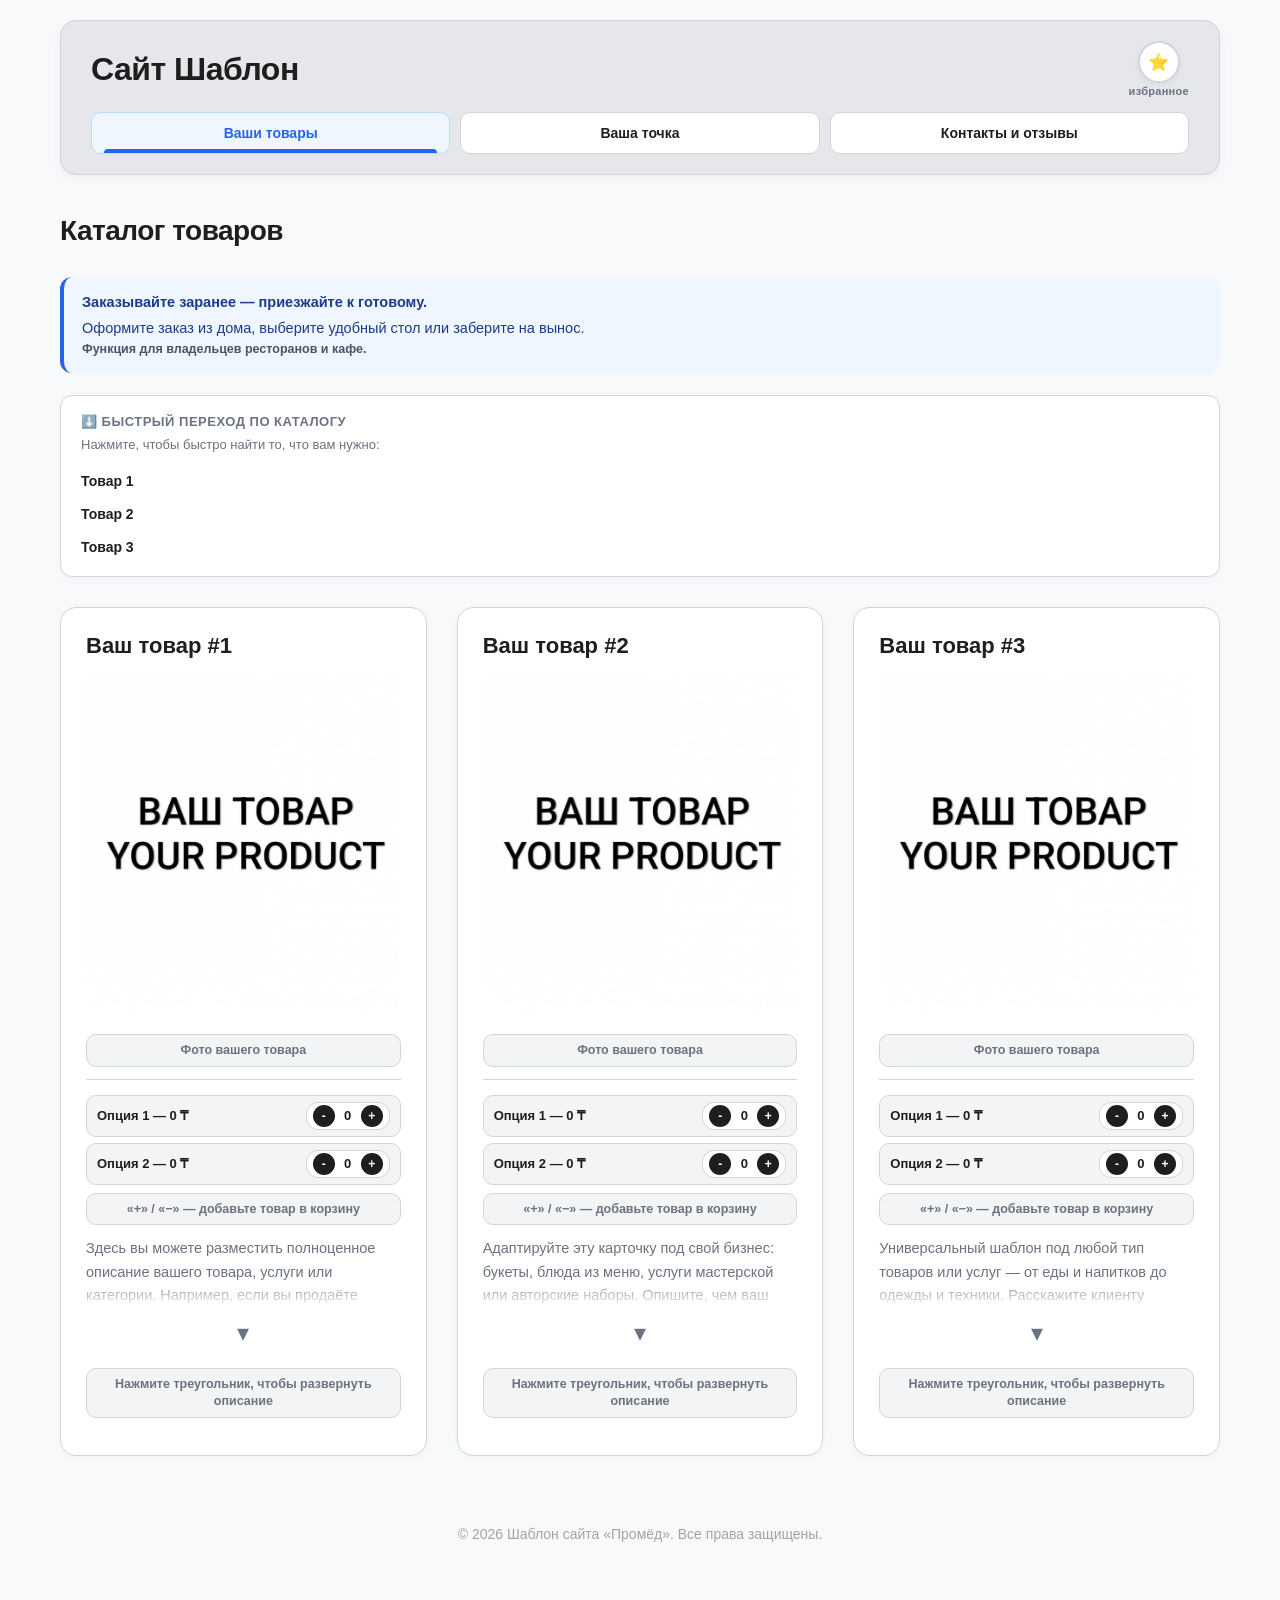
==== index.html @ f6e08cd0 "update" ====
<!DOCTYPE html>
<html lang="ru">

<head>
    <meta charset="UTF-8">
    <meta name="viewport" content="width=device-width, initial-scale=1.0">
    <title>Сайт Шаблон — Главная</title>
    <link rel="stylesheet" href="style.css">
    <style>
        .info-card img {
            width: 100%;
            aspect-ratio: 600 / 650;
            object-fit: cover;
        }
        .weight-option .desc-hint {
            font-size: 11px;
            color: #9ca3af;
            font-weight: 400;
            margin-left: 8px;
        }
        .preorder-info-block {
            font-size: 14.5px;
            color: #1e3a8a;
            background: #eff6ff;
            padding: 14px 18px;
            border-radius: 12px;
            margin-bottom: 22px;
            border-left: 4px solid #2563eb;
            line-height: 1.55;
        }
        .preorder-info-block .preorder-title {
            display: block;
            font-weight: 800;
            margin-bottom: 4px;
        }
        .preorder-info-block .preorder-sub {
            display: block;
            font-size: 12.5px;
            color: #475569;
            font-weight: 600;
        }
    </style>
</head>

<body>

    <div class="main-wrapper">

        <header>
            <div class="header-top">
                <div class="header-center-brand">
                    <a href="index.html" class="site-title">Сайт Шаблон</a>
                </div>
                <div class="header-right-action">
                    <div class="fav-btn-wrapper">
                        <button id="favorites-toggle-btn" class="fav-icon-btn" title="Избранные заказы">
                            ⭐ <span id="fav-badge" class="fav-badge hidden">0</span>
                        </button>
                        <span class="fav-label-sub">избранное</span>
                    </div>
                </div>
            </div>

            <nav>
                <ul>
                    <li><a href="index.html" class="active">Ваши товары</a></li>
                    <li><a href="about.html">Ваша точка</a></li>
                    <li><a href="contact.html">Контакты и отзывы</a></li>
                </ul>
            </nav>
        </header>

        <main>

            <h1 class="page-heading">Каталог товаров</h1>

            <div class="preorder-info-block">
                <span class="preorder-title">Заказывайте заранее — приезжайте к готовому.</span>
                Оформите заказ из дома, выберите удобный стол или заберите на вынос.
                <span class="preorder-sub">Функция для владельцев ресторанов и кафе.</span>
            </div>

            <!-- Быстрый переход -->
            <div class="anchor-nav-wrapper">
                <div class="anchor-title">⬇️ Быстрый переход по каталогу</div>
                <div class="anchor-desc">Нажмите, чтобы быстро найти то, что вам нужно:</div>
                <div class="anchor-nav">
                    <a href="#product1">Товар 1</a>
                    <a href="#product2">Товар 2</a>
                    <a href="#product3">Товар 3</a>
                </div>
            </div>

            <div class="honey-grid">

                <!-- ТОВАР 1 -->
                <article class="info-card section-anchor" id="product1" data-id="1" data-name="Ваш товар #1">

                    <h3>Ваш товар #1</h3>

                    <img src="tovar.jpeg" alt="Товар">

                    <div class="cluster-plate">Фото вашего товара</div>

                    <div class="meta weight-meta">
                        <div class="weight-options">

                            <div class="weight-option" data-weight="1" data-price="0">
                                <span class="weight-label">Опция 1 — 0 ₸</span>
                                <div class="counter-box">
                                    <button class="cnt-btn minus" type="button">-</button>
                                    <span class="cnt-value">0</span>
                                    <button class="cnt-btn plus" type="button">+</button>
                                </div>
                            </div>

                            <div class="weight-option" data-weight="1.5" data-price="0">
                                <span class="weight-label">Опция 2 — 0 ₸</span>
                                <div class="counter-box">
                                    <button class="cnt-btn minus" type="button">-</button>
                                    <span class="cnt-value">0</span>
                                    <button class="cnt-btn plus" type="button">+</button>
                                </div>
                            </div>

                        </div>
                    </div>

                    <div class="cluster-plate">«+» / «−» — добавьте товар в корзину</div>

                    <div class="description-wrapper">
                        <p class="description-content">
                            Здесь вы можете разместить полноценное описание вашего товара, услуги или категории.
                            Например, если вы продаёте цветы — расскажите о сортах, свежести, составе букета и сроках доставки.
                            Если это меню ресторана — опишите блюдо, его состав, порцию, калорийность и особенности подачи.
                            Если это услуги — укажите, что входит в работу, сколько времени она занимает и какие гарантии вы даёте.
                            Чем подробнее и понятнее описание, тем проще клиенту принять решение о заказе.
                        </p>
                        <button class="toggle-description-btn" aria-label="Развернуть описание">
                            <span class="arrow">▾</span>
                        </button>
                    </div>

                    <div class="cluster-plate">Нажмите треугольник, чтобы развернуть описание</div>

                </article>

                <!-- ТОВАР 2 -->
                <article class="info-card section-anchor" id="product2" data-id="2" data-name="Ваш товар #2">

                    <h3>Ваш товар #2</h3>

                    <img src="tovar.jpeg" alt="Товар">

                    <div class="cluster-plate">Фото вашего товара</div>

                    <div class="meta weight-meta">
                        <div class="weight-options">

                            <div class="weight-option" data-weight="1" data-price="0">
                                <span class="weight-label">Опция 1 — 0 ₸</span>
                                <div class="counter-box">
                                    <button class="cnt-btn minus" type="button">-</button>
                                    <span class="cnt-value">0</span>
                                    <button class="cnt-btn plus" type="button">+</button>
                                </div>
                            </div>

                            <div class="weight-option" data-weight="1.5" data-price="0">
                                <span class="weight-label">Опция 2 — 0 ₸</span>
                                <div class="counter-box">
                                    <button class="cnt-btn minus" type="button">-</button>
                                    <span class="cnt-value">0</span>
                                    <button class="cnt-btn plus" type="button">+</button>
                                </div>
                            </div>

                        </div>
                    </div>

                    <div class="cluster-plate">«+» / «−» — добавьте товар в корзину</div>

                    <div class="description-wrapper">
                        <p class="description-content">
                            Адаптируйте эту карточку под свой бизнес: букеты, блюда из меню, услуги мастерской или авторские наборы.
                            Опишите, чем ваш товар отличается от других — качеством, свежестью, составом или особенным подходом.
                            Можно указать размеры, вес, сроки изготовления и рекомендации по использованию.
                            Чем больше деталей, тем больше доверия у клиента и тем выше вероятность заказа.
                        </p>
                        <button class="toggle-description-btn" aria-label="Развернуть описание">
                            <span class="arrow">▾</span>
                        </button>
                    </div>

                    <div class="cluster-plate">Нажмите треугольник, чтобы развернуть описание</div>

                </article>

                <!-- ТОВАР 3 -->
                <article class="info-card section-anchor" id="product3" data-id="3" data-name="Ваш товар #3">

                    <h3>Ваш товар #3</h3>

                    <img src="tovar.jpeg" alt="Товар">

                    <div class="cluster-plate">Фото вашего товара</div>

                    <div class="meta weight-meta">
                        <div class="weight-options">

                            <div class="weight-option" data-weight="1" data-price="0">
                                <span class="weight-label">Опция 1 — 0 ₸</span>
                                <div class="counter-box">
                                    <button class="cnt-btn minus" type="button">-</button>
                                    <span class="cnt-value">0</span>
                                    <button class="cnt-btn plus" type="button">+</button>
                                </div>
                            </div>

                            <div class="weight-option" data-weight="1.5" data-price="0">
                                <span class="weight-label">Опция 2 — 0 ₸</span>
                                <div class="counter-box">
                                    <button class="cnt-btn minus" type="button">-</button>
                                    <span class="cnt-value">0</span>
                                    <button class="cnt-btn plus" type="button">+</button>
                                </div>
                            </div>

                        </div>
                    </div>

                    <div class="cluster-plate">«+» / «−» — добавьте товар в корзину</div>

                    <div class="description-wrapper">
                        <p class="description-content">
                            Универсальный шаблон под любой тип товаров или услуг — от еды и напитков до одежды и техники.
                            Расскажите клиенту главное: что это, для кого, почему стоит выбрать именно вас и что входит в стоимость.
                            Здесь же можно указать акции, скидки, условия доставки или самовывоза.
                            Хорошее описание экономит время и клиенту, и вам — меньше вопросов, больше заказов.
                        </p>
                        <button class="toggle-description-btn" aria-label="Развернуть описание">
                            <span class="arrow">▾</span>
                        </button>
                    </div>

                    <div class="cluster-plate">Нажмите треугольник, чтобы развернуть описание</div>

                </article>

            </div>

        </main>

        <button id="toTopBtn" class="to-top-btn">↑</button>

        <footer>
            <p>&copy; 2026 Шаблон сайта «Промёд». Все права защищены.</p>
        </footer>

    </div>

    <!-- ИЗБРАННЫЕ ЗАКАЗЫ -->
    <div id="favorites-popup" class="cart-popup hidden">
        <div class="cart-popup-header">
            <h3>⭐ Ваши сохраненные заказы</h3>
            <button id="close-favorites-popup" class="close-popup-btn">&times;</button>
        </div>
        <div style="margin-bottom: 12px; display: flex; gap: 8px;">
            <input type="text" id="fav-name-input" placeholder="Название набора" class="fav-input">
            <button id="save-current-fav-btn" class="fav-save-btn">Сохранить текущий</button>
        </div>
        <div id="favorites-popup-items" class="cart-popup-items"></div>
    </div>

    <!-- КОРЗИНА -->
    <div id="cart-popup" class="cart-popup hidden">
        <div class="cart-popup-header">
            <h3>Состав вашего заказа</h3>
            <button id="close-cart-popup" class="close-popup-btn">&times;</button>
        </div>
        <div id="cart-popup-items" class="cart-popup-items"></div>
    </div>

    <!-- НИЖНЯЯ ПАНЕЛЬ ЗАКАЗА -->
    <div id="order-bar" class="order-bar hidden">

        <div class="cluster-plate-bar">Нажмите на «ЗАКАЗ» — откроется состав. Затем — «в Ватсап»</div>

        <div class="order-bar-content">
            <div id="order-bar-toggle" class="order-info">
                <div class="order-title-row">
                    <span class="order-heading">
                        ЗАКАЗ <span class="order-edit-hint">(изменить)</span>
                    </span>
                    <span class="order-total">Итого: <strong id="bar-total-price">0 ₸</strong></span>
                </div>
                <div id="bar-items-text" class="order-items-preview">пусто</div>
            </div>
            <button id="whatsapp-send-btn" class="whatsapp-btn" title="Отправить в Ватсап">
                <span class="wa-text">в Ватсап</span>
                <span class="wa-icon">➔</span>
            </button>
        </div>
    </div>

    <!-- LIGHTBOX -->
    <div id="lightbox" class="lightbox-modal">
        <span class="lightbox-close">&times;</span>
        <img class="lightbox-content" id="lightbox-img" alt="Увеличенное фото">
    </div>

    <script>
        document.addEventListener('DOMContentLoaded', function() {
            const toTopBtn = document.getElementById("toTopBtn");
            const orderBar = document.getElementById("order-bar");
            const cartPopup = document.getElementById("cart-popup");

            function updateToTopPosition() {
                const isOrderBarVisible = orderBar && !orderBar.classList.contains('hidden');
                const isCartPopupActive = cartPopup && cartPopup.classList.contains('active');

                if (isOrderBarVisible || isCartPopupActive) {
                    toTopBtn.style.bottom = '190px';
                } else {
                    toTopBtn.style.bottom = '90px';
                }
            }

            const observer = new MutationObserver(function() {
                updateToTopPosition();
            });

            if (orderBar) observer.observe(orderBar, { attributes: true, attributeFilter: ['class'] });
            if (cartPopup) observer.observe(cartPopup, { attributes: true, attributeFilter: ['class'] });

            window.addEventListener('scroll', updateToTopPosition);

            window.onscroll = function() {
                if (document.body.scrollTop > 200 || document.documentElement.scrollTop > 200) {
                    toTopBtn.classList.add("visible");
                } else {
                    toTopBtn.classList.remove("visible");
                }
                updateToTopPosition();
            };

            toTopBtn.onclick = function() {
                window.scrollTo({top: 0, behavior: 'smooth'});
            };

            const observerDOM = new MutationObserver(function() {
                updateToTopPosition();
            });
            observerDOM.observe(document.body, { childList: true, subtree: true, attributes: true });

            const toggleButtons = document.querySelectorAll('.toggle-description-btn');

            toggleButtons.forEach(button => {
                button.addEventListener('click', function(e) {
                    e.stopPropagation();
                    const wrapper = this.closest('.description-wrapper');
                    const content = wrapper.querySelector('.description-content');
                    const arrow = this.querySelector('.arrow');

                    if (content.classList.contains('expanded')) {
                        content.classList.remove('expanded');
                        arrow.classList.remove('expanded');
                        arrow.textContent = '▾';
                        this.setAttribute('aria-label', 'Развернуть описание');
                    } else {
                        content.classList.add('expanded');
                        arrow.classList.add('expanded');
                        arrow.textContent = '▴';
                        this.setAttribute('aria-label', 'Свернуть описание');
                    }
                });
            });

            setTimeout(updateToTopPosition, 100);
        });
    </script>

    <script src="cart.js"></script>

</body>

</html>
---- style.css ----
:root {
    --bg-color: #f8f9fa;
    --text-dark: #1e1e1e;
    --text-muted: #6b7280;
    --accent-blue: #2563eb;
    --header-bg: #e5e7eb;
    --card-radius: 16px;
    --transition: all 0.3s cubic-bezier(0.4, 0, 0.2, 1);
    --border-light: #d1d5db;
    --bg-card: #ffffff;
    --bg-hover: #f3f4f6;
}

* {
    box-sizing: border-box;
    margin: 0;
    padding: 0;
}

html { scroll-behavior: smooth; }

body {
    background-color: var(--bg-color);
    color: var(--text-dark);
    font-family: 'Segoe UI', Tahoma, Geneva, Verdana, sans-serif;
    display: flex;
    justify-content: center;
    min-height: 100vh;
    position: relative;
    padding-bottom: 90px;
    -webkit-font-smoothing: antialiased;
}

.main-wrapper {
    width: 100%;
    max-width: 1200px;
    margin: 0 auto;
    padding: 20px;
    display: flex;
    flex-direction: column;
}

/* ============ HEADER ============ */

header {
    background-color: var(--header-bg);
    border: 1px solid var(--border-light);
    border-radius: var(--card-radius);
    padding: 20px 30px;
    margin-bottom: 40px;
    display: flex;
    flex-direction: column;
    gap: 15px;
    box-shadow: 0 4px 12px rgba(0, 0, 0, 0.04);
}

.header-top {
    display: flex;
    align-items: center;
    justify-content: space-between;
    gap: 10px;
}

.header-center-brand {
    display: flex;
    align-items: center;
    gap: 10px;
    flex: 1;
    min-width: 0;
}

.site-title {
    font-size: 32px;
    font-weight: 800;
    color: var(--text-dark);
    text-decoration: none;
    letter-spacing: -0.5px;
    white-space: nowrap;
    overflow: hidden;
    text-overflow: ellipsis;
}

.header-right-action { display: flex; flex-shrink: 0; }

.fav-btn-wrapper {
    display: flex;
    flex-direction: column;
    align-items: center;
    gap: 3px;
}

.fav-icon-btn {
    background: #ffffff;
    border: 2px solid var(--border-light);
    border-radius: 50%;
    width: 42px;
    height: 42px;
    display: flex;
    align-items: center;
    justify-content: center;
    cursor: pointer;
    font-size: 17px;
    position: relative;
    transition: var(--transition);
    box-shadow: 0 2px 6px rgba(0, 0, 0, 0.05);
}

.fav-icon-btn:hover {
    background: var(--bg-hover);
    transform: scale(1.08);
}

.fav-label-sub {
    font-size: 11px;
    font-weight: 800;
    color: var(--text-muted);
    text-transform: lowercase;
    letter-spacing: 0.3px;
    line-height: 1;
}

.fav-badge {
    position: absolute;
    top: -5px;
    right: -5px;
    background: #dc2626;
    color: white;
    font-size: 11px;
    font-weight: 800;
    width: 20px;
    height: 20px;
    border-radius: 50%;
    display: flex;
    align-items: center;
    justify-content: center;
    border: 2px solid #fff;
}

.fav-badge.hidden { display: none; }

/* ============ NAV ============ */

nav ul {
    display: flex;
    list-style: none;
    gap: 10px;
    width: 100%;
}

nav li { flex: 1; }

nav a {
    display: block;
    background: #ffffff;
    color: var(--text-dark);
    text-align: center;
    padding: 12px 10px;
    text-decoration: none;
    font-weight: 700;
    border-radius: 10px;
    border: 1px solid var(--border-light);
    transition: var(--transition);
    font-size: 14px;
    white-space: nowrap;
}

nav a:hover {
    background-color: var(--bg-hover);
    border-color: #9ca3af;
    transform: translateY(-2px);
    box-shadow: 0 4px 12px rgba(0, 0, 0, 0.04);
}

nav a.active {
    position: relative;
    color: var(--accent-blue);
    background-color: #eff6ff;
    border-color: #bfdbfe;
}

nav a.active::after {
    content: '';
    position: absolute;
    bottom: 0;
    left: 12px;
    right: 12px;
    height: 4px;
    background-color: var(--accent-blue);
    border-radius: 4px 4px 0 0;
}

/* ============ PAGE HEADING ============ */

.page-heading {
    margin-bottom: 30px;
    color: var(--text-dark);
    font-size: 28px;
    font-weight: 800;
    letter-spacing: -0.5px;
}

/* ============ GRID ============ */

.honey-grid {
    display: grid;
    grid-template-columns: repeat(3, 1fr);
    gap: 30px;
    margin-bottom: 40px;
}

/* ============ INFO CARD ============ */

.info-card {
    background: var(--bg-card);
    padding: 25px;
    border-radius: var(--card-radius);
    border: 1px solid var(--border-light);
    box-shadow: 0 2px 10px rgba(0, 0, 0, 0.03);
    display: flex;
    flex-direction: column;
    transition: var(--transition);
    position: relative;
}

.info-card:hover {
    transform: translateY(-5px);
    box-shadow: 0 12px 30px rgba(0, 0, 0, 0.07);
    border-color: #9ca3af;
}

.info-card img {
    width: 100%;
    aspect-ratio: 600 / 650;
    object-fit: cover;
    border-radius: 12px;
    margin-bottom: 14px;
    background-color: #e5e7eb;
    cursor: zoom-in;
    transition: var(--transition);
}

.info-card h3 {
    font-size: 22px;
    margin-bottom: 12px;
    color: var(--text-dark);
}

/* ============ CLUSTER PLATE (плашка-подсказка) ============ */

.cluster-plate {
    display: block;
    width: 100%;
    background: #f3f4f6;
    border: 1px solid var(--border-light);
    border-radius: 10px;
    padding: 7px 12px;
    font-size: 12.5px;
    font-weight: 600;
    color: #6b7280;
    line-height: 1.35;
    margin: 8px 0 12px 0;
    text-align: center;
}

.cluster-plate-bar {
    display: block;
    width: 100%;
    background: #f3f4f6;
    border: 1px solid var(--border-light);
    border-radius: 8px;
    padding: 5px 10px;
    font-size: 11.5px;
    font-weight: 600;
    color: #6b7280;
    line-height: 1.3;
    margin-bottom: 10px;
    text-align: center;
}

.cluster-plate-modal {
    display: block;
    width: 100%;
    background: #eff6ff;
    border: 1px solid #bfdbfe;
    border-radius: 10px;
    padding: 8px 12px;
    font-size: 12.5px;
    font-weight: 600;
    color: #1e3a8a;
    line-height: 1.4;
    margin-bottom: 14px;
    text-align: center;
}

/* ============ DESCRIPTION ============ */

.description-wrapper {
    position: relative;
    margin-bottom: 8px;
}

.description-content {
    font-size: 14.5px;
    line-height: 1.6;
    color: var(--text-muted);
    margin: 0;
    overflow: hidden;
    transition: max-height 0.35s ease;
    max-height: 72px;
    mask-image: linear-gradient(to bottom, black 55%, transparent 100%);
    -webkit-mask-image: linear-gradient(to bottom, black 55%, transparent 100%);
}

.description-content.expanded {
    max-height: 1500px;
    mask-image: none;
    -webkit-mask-image: none;
}

.toggle-description-btn {
    background: none;
    border: none;
    color: var(--text-muted);
    font-size: 24px;
    cursor: pointer;
    padding: 5px 10px;
    margin-top: 5px;
    transition: transform 0.3s ease;
    display: inline-flex;
    align-items: center;
    justify-content: center;
    width: 100%;
    font-weight: 300;
}

.toggle-description-btn:hover { color: var(--text-dark); }

.toggle-description-btn .arrow {
    display: inline-block;
    transition: transform 0.3s ease;
}

.toggle-description-btn .arrow.expanded {
    transform: rotate(180deg);
}

/* ============ META / COUNTER ============ */

.info-card .meta {
    margin-top: auto;
    font-weight: 700;
    color: var(--text-dark);
    font-size: 16px;
    border-top: 1px solid var(--border-light);
    padding-top: 15px;
    display: flex;
    flex-direction: column;
    gap: 10px;
}

.counter-box {
    display: flex;
    align-items: center;
    gap: 6px;
    background: var(--bg-hover);
    padding: 2px 6px;
    border-radius: 15px;
    border: 1px solid var(--border-light);
}

.cnt-btn {
    background: var(--text-dark);
    color: white;
    border: none;
    width: 22px;
    height: 22px;
    border-radius: 50%;
    font-weight: bold;
    cursor: pointer;
    display: flex;
    align-items: center;
    justify-content: center;
    font-size: 13px;
    transition: var(--transition);
}

.cnt-btn:hover {
    background: #374151;
    transform: scale(1.1);
}

.cnt-value {
    font-size: 14px;
    font-weight: 800;
    color: var(--text-dark);
    min-width: 14px;
    text-align: center;
}

/* ============ WEIGHT OPTIONS ============ */

.weight-meta { display: block !important; }

.weight-options {
    display: flex;
    flex-direction: column;
    gap: 6px;
    width: 100%;
}

.weight-option {
    display: flex;
    align-items: center;
    justify-content: space-between;
    gap: 8px;
    width: 100%;
    padding: 6px 10px;
    background: var(--bg-hover);
    border: 1px solid var(--border-light);
    border-radius: 10px;
    transition: var(--transition);
}

.weight-option:hover {
    background: #e5e7eb;
    border-color: #9ca3af;
}

.weight-label {
    font-size: 13px;
    font-weight: 700;
    color: var(--text-dark);
    white-space: nowrap;
}

.weight-option .counter-box {
    display: flex;
    align-items: center;
    gap: 5px;
    flex-shrink: 0;
    background: #ffffff;
    border: 1px solid var(--border-light);
    padding: 2px 6px;
    border-radius: 12px;
}

.weight-option .cnt-value {
    min-width: 16px;
    text-align: center;
    font-weight: 700;
    font-size: 13px;
}

.weight-option .cnt-btn {
    width: 22px;
    height: 22px;
    padding: 0;
    font-size: 12px;
}

/* ============ CONTACTS GRID ============ */

.contacts-grid {
    display: grid;
    grid-template-columns: 1fr 1fr;
    gap: 30px;
    margin-bottom: 30px;
}

.contact-info-card {
    background: var(--bg-card);
    padding: 30px;
    border-radius: var(--card-radius);
    border: 1px solid var(--border-light);
    box-shadow: 0 2px 10px rgba(0, 0, 0, 0.03);
}

.contact-info-card h2 {
    color: var(--text-dark);
    font-size: 22px;
    margin-bottom: 15px;
}

.contact-info-card p {
    color: var(--text-muted);
    font-size: 15px;
    line-height: 1.6;
    margin-bottom: 20px;
}

/* ============ CART POPUP ============ */

.cart-popup {
    position: fixed;
    bottom: 95px;
    left: 50%;
    transform: translateX(-50%) translateY(20px);
    width: 92%;
    max-width: 700px;
    background: var(--bg-card);
    border: 1px solid var(--border-light);
    border-radius: 20px;
    box-shadow: 0 15px 35px rgba(0, 0, 0, 0.15);
    z-index: 1000;
    padding: 20px;
    opacity: 0;
    pointer-events: none;
    transition: all 0.3s cubic-bezier(0.4, 0, 0.2, 1);
}

.cart-popup.active {
    opacity: 1;
    pointer-events: auto;
    transform: translateX(-50%) translateY(0);
}

.cart-popup-header {
    display: flex;
    justify-content: space-between;
    align-items: center;
    margin-bottom: 15px;
    border-bottom: 1px solid var(--border-light);
    padding-bottom: 10px;
}

.cart-popup-header h3 {
    font-size: 18px;
    color: var(--text-dark);
}

.close-popup-btn {
    background: none;
    border: none;
    font-size: 28px;
    color: var(--text-muted);
    cursor: pointer;
    line-height: 1;
}

.close-popup-btn:hover { color: var(--text-dark); }

.cart-popup-items {
    display: flex;
    flex-direction: column;
    gap: 12px;
    max-height: 250px;
    overflow-y: auto;
    padding-right: 5px;
}

#confirm-modal-items {
    max-height: 160px;
    overflow-y: auto;
}

.fav-input {
    flex: 1;
    padding: 8px 12px;
    border: 1px solid var(--border-light);
    border-radius: 10px;
    font-size: 14px;
    outline: none;
    background: var(--bg-hover);
}

.fav-save-btn {
    background: var(--text-dark);
    color: white;
    border: none;
    padding: 8px 14px;
    border-radius: 10px;
    font-weight: 700;
    cursor: pointer;
    font-size: 13px;
    transition: var(--transition);
}

.fav-save-btn:hover { background: #374151; }

.fav-item-row,
.popup-item-row {
    display: flex;
    justify-content: space-between;
    align-items: center;
    background: var(--bg-hover);
    padding: 10px 15px;
    border-radius: 12px;
    border: 1px solid var(--border-light);
}

.popup-item-info,
.fav-item-info {
    display: flex;
    flex-direction: column;
    gap: 2px;
}

.popup-item-name,
.fav-item-name {
    font-weight: 700;
    color: var(--text-dark);
    font-size: 15px;
}

.popup-item-price,
.fav-item-desc {
    font-size: 13px;
    color: var(--text-muted);
}

.fav-actions { display: flex; gap: 8px; }

.fav-load-btn {
    background: var(--accent-blue);
    color: white;
    border: none;
    padding: 6px 12px;
    border-radius: 8px;
    font-weight: 700;
    font-size: 12px;
    cursor: pointer;
}

.fav-load-btn:hover { background: #1d4ed8; }

.fav-del-btn {
    background: #dc2626;
    color: white;
    border: none;
    padding: 6px 10px;
    border-radius: 8px;
    font-weight: 700;
    font-size: 12px;
    cursor: pointer;
}

.fav-del-btn:hover { background: #b91c1c; }

/* ============ ORDER BAR ============ */

.order-bar {
    position: fixed;
    bottom: 15px;
    left: 50%;
    transform: translateX(-50%);
    width: 92%;
    max-width: 700px;
    background: var(--bg-card);
    border: 1px solid var(--border-light);
    border-radius: 24px;
    box-shadow: 0 10px 30px rgba(0, 0, 0, 0.1);
    z-index: 999;
    padding: 12px 20px;
    transition: all 0.3s cubic-bezier(0.4, 0, 0.2, 1);
}

.order-bar.hidden {
    opacity: 0;
    pointer-events: none;
    transform: translateX(-50%) translateY(30px);
}

.order-bar-content {
    display: flex;
    align-items: center;
    justify-content: space-between;
    gap: 15px;
}

.order-info {
    display: flex;
    flex-direction: column;
    gap: 4px;
    flex: 1;
    cursor: pointer;
}

.order-title-row {
    display: flex;
    align-items: center;
    justify-content: space-between;
    gap: 15px;
}

.order-heading {
    font-size: 17px;
    font-weight: 800;
    color: var(--text-dark);
    text-transform: uppercase;
    letter-spacing: 0.5px;
    display: flex;
    align-items: center;
    gap: 6px;
}

.order-edit-hint {
    font-size: 12px;
    font-weight: 600;
    color: var(--text-muted);
    text-transform: none;
    letter-spacing: normal;
}

.order-total { font-size: 15px; color: var(--text-muted); }
.order-total strong { color: var(--text-dark); font-size: 17px; }

.order-items-preview {
    font-size: 13px;
    color: var(--text-muted);
    white-space: nowrap;
    overflow: hidden;
    text-overflow: ellipsis;
    max-width: 380px;
}

.whatsapp-btn {
    background-color: #25d366;
    color: white;
    border: none;
    border-radius: 30px;
    padding: 10px 18px;
    display: flex;
    align-items: center;
    gap: 10px;
    cursor: pointer;
    font-weight: 700;
    font-size: 14px;
    box-shadow: 0 4px 12px rgba(37, 211, 102, 0.3);
    transition: var(--transition);
    white-space: nowrap;
}

.whatsapp-btn:hover {
    background-color: #20ba5a;
    transform: scale(1.05);
}

.wa-icon {
    background: white;
    color: #25d366;
    width: 28px;
    height: 28px;
    border-radius: 50%;
    display: flex;
    align-items: center;
    justify-content: center;
    font-weight: 900;
    font-size: 15px;
}

/* ============ LIGHTBOX ============ */

.lightbox-modal {
    display: none;
    position: fixed;
    z-index: 1000;
    top: 0;
    left: 0;
    width: 100%;
    height: 100%;
    background-color: rgba(0, 0, 0, 0.85);
    backdrop-filter: blur(5px);
    justify-content: center;
    align-items: center;
    padding: 20px;
}

.lightbox-modal.active { display: flex; }

.lightbox-content {
    max-width: 90%;
    max-height: 90vh;
    border-radius: 12px;
    border: 2px solid #e5e7eb;
    object-fit: contain;
}

.lightbox-close {
    position: absolute;
    top: 25px;
    right: 35px;
    color: #ffffff;
    font-size: 40px;
    cursor: pointer;
}

/* ============ TO TOP ============ */

.to-top-btn {
    position: fixed;
    bottom: 90px;
    right: 20px;
    background: #1e1e1e;
    color: white;
    width: 50px;
    height: 50px;
    border-radius: 50%;
    border: none;
    cursor: pointer;
    display: flex;
    align-items: center;
    justify-content: center;
    font-size: 24px;
    box-shadow: 0 4px 12px rgba(0, 0, 0, 0.3);
    transition: var(--transition);
    opacity: 0;
    pointer-events: none;
    z-index: 998;
}

.to-top-btn.visible { opacity: 1; pointer-events: auto; }
.to-top-btn:hover { background: #374151; transform: scale(1.1); }

/* ============ FOOTER ============ */

footer {
    text-align: center;
    padding: 30px;
    color: #a8a29e;
    font-size: 14px;
    margin-top: auto;
}

/* ============ ANCHOR NAV ============ */

.anchor-nav-wrapper {
    margin-bottom: 30px;
    padding: 18px 20px 14px 20px;
    background: #ffffff;
    border-radius: 12px;
    border: 1px solid var(--border-light);
    box-shadow: 0 2px 8px rgba(0, 0, 0, 0.03);
}

.anchor-nav-wrapper .anchor-title {
    font-size: 13px;
    font-weight: 700;
    color: var(--text-muted);
    margin-bottom: 6px;
    letter-spacing: 0.5px;
    text-transform: uppercase;
}

.anchor-nav-wrapper .anchor-desc {
    font-size: 13px;
    color: var(--text-muted);
    margin-bottom: 12px;
    line-height: 1.5;
}

.anchor-nav {
    display: flex;
    flex-direction: column;
    gap: 4px;
    align-items: stretch;
}

.anchor-nav a {
    text-decoration: none;
    color: var(--text-dark);
    font-weight: 600;
    font-size: 14px;
    padding: 6px 0;
    transition: var(--transition);
    text-align: left;
    border-bottom: 1px solid transparent;
}

.anchor-nav a:hover {
    color: var(--accent-blue);
    border-bottom-color: var(--accent-blue);
    padding-left: 6px;
}

.section-anchor { scroll-margin-top: 30px; }

/* ============ TABLE SELECTION ============ */

.table-selection-block {
    background: #f9fafb;
    border: 1px solid #d1d5db;
    border-radius: 12px;
    padding: 16px;
    margin-bottom: 16px;
}

.table-selection-title {
    font-size: 14px;
    font-weight: 800;
    color: #1e1e1e;
    margin-bottom: 12px;
    letter-spacing: 0.3px;
    line-height: 1.4;
    text-align: center;
}

.table-buttons-container {
    display: flex;
    flex-direction: column;
    gap: 6px;
    margin-bottom: 8px;
}

.table-select-btn {
    display: flex;
    align-items: center;
    gap: 8px;
    width: 100%;
    padding: 10px 12px;
    background: #ffffff;
    border: 1px solid #d1d5db;
    border-radius: 10px;
    font-size: 13px;
    font-weight: 600;
    color: #1e1e1e;
    cursor: pointer;
    transition: all 0.2s ease;
    text-align: left;
    font-family: inherit;
    line-height: 1.3;
}

.table-select-btn:hover {
    background: #f3f4f6;
    border-color: #9ca3af;
}

.table-select-btn.active {
    background: #ecfdf5;
    border-color: #10b981;
    color: #065f46;
    box-shadow: 0 0 0 2px rgba(16, 185, 129, 0.2);
}

.table-select-btn.selected-takeaway {
    background: #fffbeb;
    border-color: #f59e0b;
    color: #92400e;
    box-shadow: 0 0 0 2px rgba(245, 158, 11, 0.2);
}

.table-btn-icon { font-size: 16px; flex-shrink: 0; }

.table-btn-text {
    flex: 1;
    min-width: 0;
    word-break: break-word;
}

.manual-table-input-container {
    display: flex;
    gap: 6px;
    margin-bottom: 8px;
    animation: fadeIn 0.3s ease;
}

.manual-table-input-container.hidden { display: none; }

.manual-table-input-container input {
    flex: 1;
    min-width: 0;
    padding: 9px 11px;
    border: 1px solid #d1d5db;
    border-radius: 10px;
    font-size: 13px;
    outline: none;
    font-family: inherit;
    background: #fff;
}

.manual-table-input-container input:focus {
    border-color: #2563eb;
    box-shadow: 0 0 0 2px rgba(37, 99, 235, 0.2);
}

.manual-table-input-container .fav-save-btn {
    flex-shrink: 0;
    padding: 9px 12px;
    font-size: 12.5px;
}

.table-error-message {
    font-size: 12.5px;
    font-weight: 700;
    color: #dc2626;
    margin-top: 8px;
    padding: 7px 10px;
    background: #fef2f2;
    border-radius: 8px;
    border: 1px solid #fecaca;
    animation: fadeIn 0.3s ease;
    text-align: center;
}

.table-error-message.hidden { display: none; }

/* ============ TABLE DETAILS TOGGLE ============ */

.table-details-toggle {
    display: flex;
    align-items: center;
    gap: 8px;
    width: 100%;
    background: none;
    border: none;
    padding: 8px 4px 4px 4px;
    cursor: pointer;
    font-family: inherit;
    font-size: 12.5px;
    font-weight: 700;
    color: #2563eb;
    transition: color 0.2s ease;
    margin-top: 8px;
    justify-content: center;
}

.table-details-toggle:hover { color: #1d4ed8; }

.table-details-arrow {
    display: inline-block;
    font-size: 13px;
    transition: transform 0.35s cubic-bezier(0.4, 0, 0.2, 1);
    color: #2563eb;
}

.table-details-toggle.open .table-details-arrow {
    transform: rotate(90deg);
}

.table-details-label {
    transition: transform 0.35s cubic-bezier(0.4, 0, 0.2, 1);
}

.table-details-content {
    max-height: 0;
    overflow: hidden;
    transition: max-height 0.4s cubic-bezier(0.4, 0, 0.2, 1), opacity 0.3s ease, margin-top 0.3s ease;
    opacity: 0;
    margin-top: 0;
}

.table-details-content.open {
    max-height: 500px;
    opacity: 1;
    margin-top: 10px;
}

.table-details-inner {
    background: rgba(239, 246, 255, 0.5);
    border: 1px solid #bfdbfe;
    border-radius: 10px;
    padding: 12px 14px;
    backdrop-filter: blur(2px);
}

.table-details-content p {
    font-size: 12.5px;
    color: #4b5563;
    line-height: 1.55;
    margin-bottom: 6px;
}

.table-details-content p:last-child { margin-bottom: 0; }

.table-details-content strong { color: #1e1e1e; }

/* ============ CONFIRM MODAL FOOTER ============ */

.confirm-modal-footer {
    display: flex;
    justify-content: space-between;
    align-items: center;
    border-top: 1px solid #d1d5db;
    padding-top: 10px;
    gap: 10px;
}

.confirm-whatsapp-btn {
    padding: 10px 14px;
    font-size: 13px;
    gap: 8px;
}

.confirm-whatsapp-btn .wa-icon {
    width: 24px;
    height: 24px;
    font-size: 13px;
}

.confirm-fav-save-row {
    margin-bottom: 15px;
    display: flex;
    gap: 8px;
    align-items: center;
    background: #f3f4f6;
    padding: 10px;
    border-radius: 12px;
    border: 1px solid #d1d5db;
}

/* ============ MOBILE ============ */

@media (max-width: 992px) {
    .honey-grid {
        grid-template-columns: repeat(2, 1fr);
    }
}

@media (max-width: 768px) {

    body { padding-bottom: 130px; }

    .main-wrapper {
        margin: 0;
        padding: 10px;
    }

    header {
        padding: 15px;
        margin-bottom: 20px;
    }

    .honey-grid,
    .contacts-grid {
        grid-template-columns: 1fr;
        gap: 20px;
    }

    .site-title { font-size: 20px; }

    nav a {
        font-size: 12px;
        padding: 10px 6px;
    }

    .order-bar {
        width: 96%;
        padding: 10px 12px;
    }

    .order-bar-content {
        flex-direction: column;
        align-items: stretch;
        gap: 8px;
    }

    .whatsapp-btn {
        justify-content: center;
        width: 100%;
    }

    .order-items-preview { max-width: 100%; }

    .weight-option {
        padding: 6px 8px;
        gap: 6px;
    }

    .weight-label { font-size: 12px; }

    .map-container { height: 180px; }

    .cart-popup {
        width: 96%;
        padding: 15px;
        bottom: 85px;
    }

    .to-top-btn {
        bottom: 130px;
        right: 10px;
        width: 44px;
        height: 44px;
        font-size: 20px;
    }

    .anchor-nav a {
        font-size: 13px;
        padding: 5px 0;
    }

    .table-selection-block { padding: 14px; }
    .table-selection-title { font-size: 13px; }
    .table-select-btn { font-size: 12.5px; padding: 9px 11px; }

    .confirm-modal-footer {
        flex-direction: column;
        align-items: stretch;
        gap: 8px;
    }

    .confirm-modal-footer span { text-align: center; }
    .confirm-whatsapp-btn { justify-content: center; }

    .table-details-content p { font-size: 12px; }
    .table-details-inner { padding: 10px 12px; }

    .cluster-plate {
        font-size: 11.5px;
        padding: 6px 10px;
    }

    .cluster-plate-bar {
        font-size: 11px;
        padding: 5px 8px;
    }

    .description-content {
        font-size: 14px;
    }
}
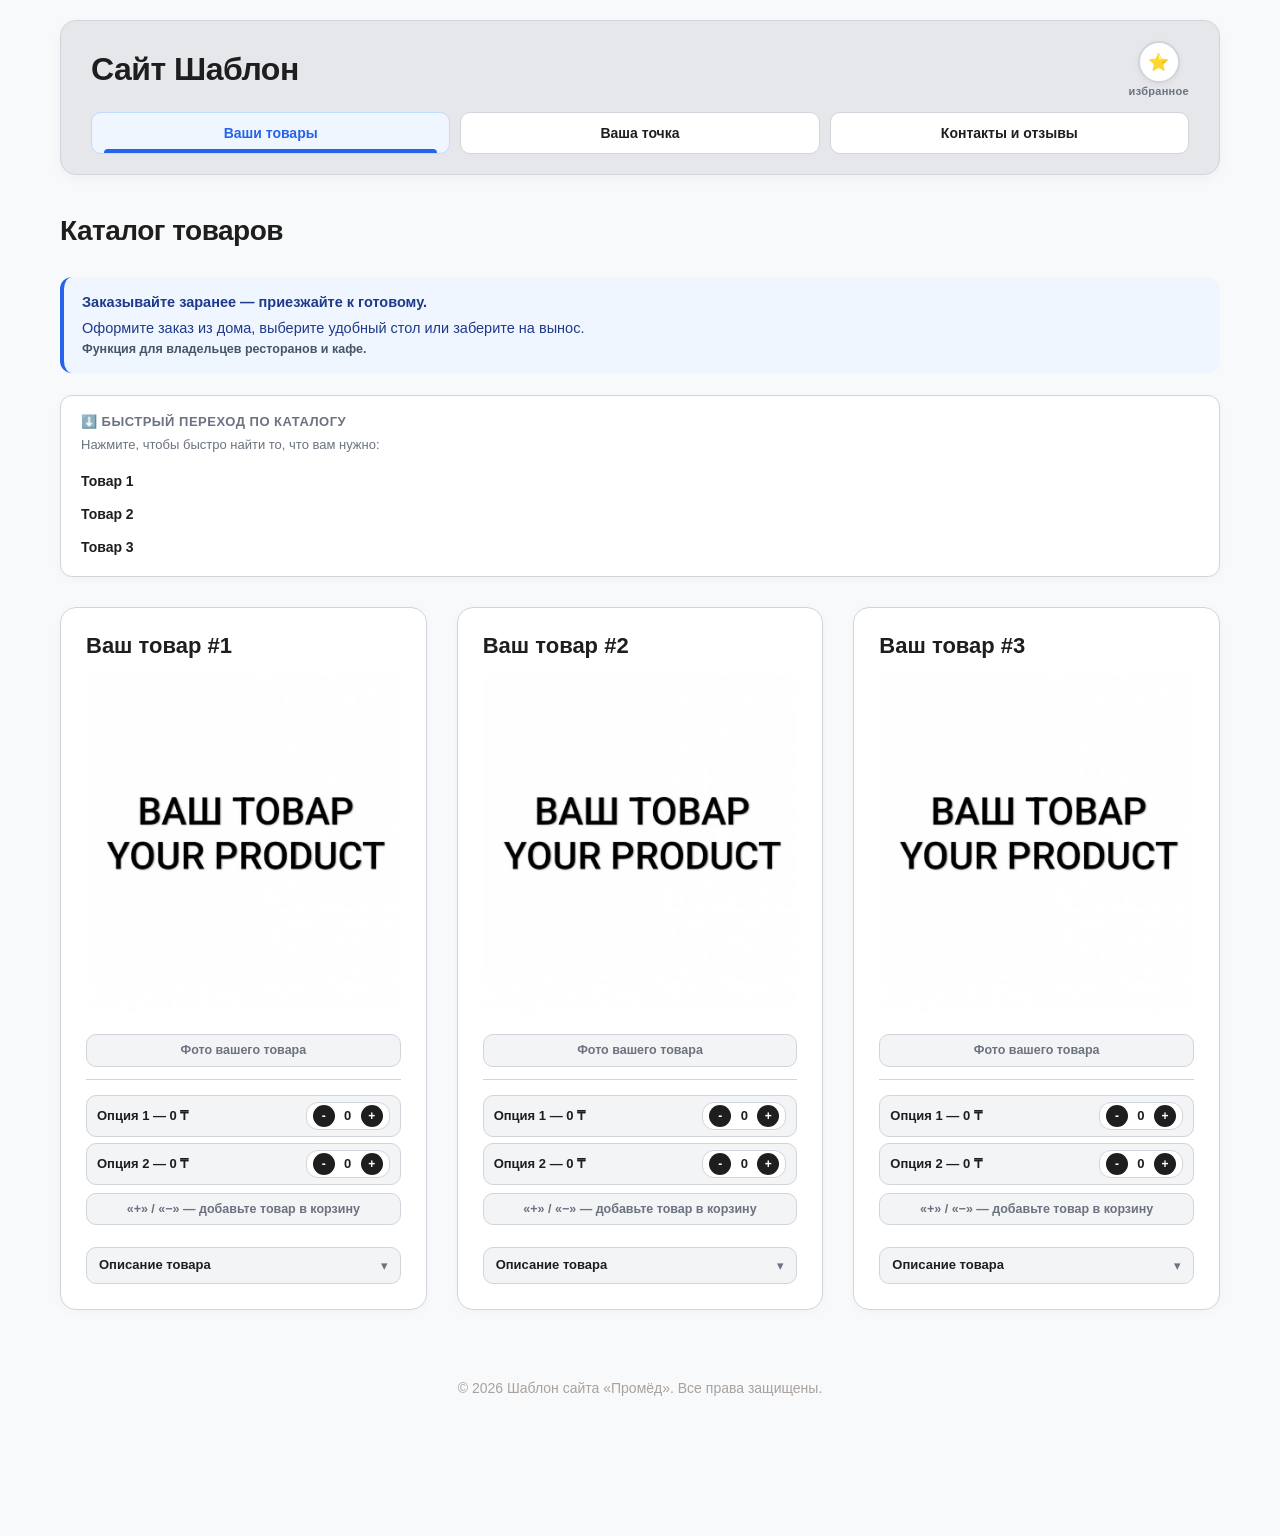
==== commit 89075294: "update" ====
--- a/index.html
+++ b/index.html
@@ -1,51 +1,99 @@
 <!DOCTYPE html>
 <html lang="ru">
-
 <head>
     <meta charset="UTF-8">
     <meta name="viewport" content="width=device-width, initial-scale=1.0">
     <title>Сайт Шаблон — Главная</title>
     <link rel="stylesheet" href="style.css">
     <style>
-        .info-card img {
+        .info-card img { width: 100%; aspect-ratio: 600 / 650; object-fit: cover; }
+        .weight-option .desc-hint { font-size: 11px; color: #9ca3af; font-weight: 400; margin-left: 8px; }
+        .preorder-info-block { font-size: 14.5px; color: #1e3a8a; background: #eff6ff; padding: 14px 18px; border-radius: 12px; margin-bottom: 22px; border-left: 4px solid #2563eb; line-height: 1.55; }
+        .preorder-info-block .preorder-title { display: block; font-weight: 800; margin-bottom: 4px; }
+        .preorder-info-block .preorder-sub { display: block; font-size: 12.5px; color: #475569; font-weight: 600; }
+
+        /* Компактная плашка описания с треугольником */
+        .description-box {
+            margin-top: 10px;
+            background: var(--bg-hover);
+            border: 1px solid var(--border-light);
+            border-radius: 10px;
+            overflow: hidden;
+            transition: var(--transition);
+        }
+        .description-box:hover {
+            background: #e5e7eb;
+            border-color: #9ca3af;
+        }
+        .description-box.open {
+            background: #ffffff;
+            border-color: #9ca3af;
+        }
+        .description-toggle-header {
             width: 100%;
-            aspect-ratio: 600 / 650;
-            object-fit: cover;
-        }
-        .weight-option .desc-hint {
-            font-size: 11px;
-            color: #9ca3af;
-            font-weight: 400;
-            margin-left: 8px;
-        }
-        .preorder-info-block {
-            font-size: 14.5px;
-            color: #1e3a8a;
-            background: #eff6ff;
-            padding: 14px 18px;
-            border-radius: 12px;
-            margin-bottom: 22px;
-            border-left: 4px solid #2563eb;
+            background: none;
+            border: none;
+            padding: 9px 12px;
+            display: flex;
+            align-items: center;
+            justify-content: space-between;
+            gap: 10px;
+            cursor: pointer;
+            text-align: left;
+            font-family: inherit;
+            color: var(--text-dark);
+        }
+        .description-toggle-title {
+            font-size: 13px;
+            font-weight: 700;
+            color: var(--text-dark);
+            line-height: 1.3;
+        }
+        .description-toggle-arrow {
+            font-size: 13px;
+            line-height: 1;
+            color: var(--text-muted);
+            flex-shrink: 0;
+            transition: transform 0.3s cubic-bezier(0.4, 0, 0.2, 1), color 0.2s ease;
+        }
+        .description-box.open .description-toggle-arrow {
+            transform: rotate(180deg);
+            color: var(--text-dark);
+        }
+        .description-collapse {
+            max-height: 0;
+            overflow: hidden;
+            opacity: 0;
+            transition: max-height 0.38s cubic-bezier(0.4, 0, 0.2, 1), opacity 0.28s ease;
+        }
+        .description-box.open .description-collapse {
+            max-height: 900px;
+            opacity: 1;
+        }
+        .description-inner {
+            padding: 0 12px 11px 12px;
+            border-top: 1px solid #e5e7eb;
+            padding-top: 9px;
+            font-size: 13.5px;
             line-height: 1.55;
-        }
-        .preorder-info-block .preorder-title {
-            display: block;
-            font-weight: 800;
-            margin-bottom: 4px;
-        }
-        .preorder-info-block .preorder-sub {
-            display: block;
-            font-size: 12.5px;
-            color: #475569;
-            font-weight: 600;
+            color: var(--text-muted);
+        }
+        @media (max-width: 768px) {
+            .description-toggle-header {
+                padding: 8px 10px;
+            }
+            .description-toggle-title {
+                font-size: 12.5px;
+            }
+            .description-inner {
+                padding: 8px 10px 10px 10px;
+                font-size: 13px;
+            }
         }
     </style>
 </head>
-
 <body>
-
     <div class="main-wrapper">
-
         <header>
             <div class="header-top">
                 <div class="header-center-brand">
@@ -60,7 +108,6 @@
                     </div>
                 </div>
             </div>
-
             <nav>
                 <ul>
                     <li><a href="index.html" class="active">Ваши товары</a></li>
@@ -69,18 +116,13 @@
                 </ul>
             </nav>
         </header>
-
         <main>
-
             <h1 class="page-heading">Каталог товаров</h1>
-
             <div class="preorder-info-block">
                 <span class="preorder-title">Заказывайте заранее — приезжайте к готовому.</span>
                 Оформите заказ из дома, выберите удобный стол или заберите на вынос.
                 <span class="preorder-sub">Функция для владельцев ресторанов и кафе.</span>
             </div>
-
-            <!-- Быстрый переход -->
             <div class="anchor-nav-wrapper">
                 <div class="anchor-title">⬇️ Быстрый переход по каталогу</div>
                 <div class="anchor-desc">Нажмите, чтобы быстро найти то, что вам нужно:</div>
@@ -90,21 +132,13 @@
                     <a href="#product3">Товар 3</a>
                 </div>
             </div>
-
             <div class="honey-grid">
-
-                <!-- ТОВАР 1 -->
                 <article class="info-card section-anchor" id="product1" data-id="1" data-name="Ваш товар #1">
-
                     <h3>Ваш товар #1</h3>
-
                     <img src="tovar.jpeg" alt="Товар">
-
                     <div class="cluster-plate">Фото вашего товара</div>
-
                     <div class="meta weight-meta">
                         <div class="weight-options">
-
                             <div class="weight-option" data-weight="1" data-price="0">
                                 <span class="weight-label">Опция 1 — 0 ₸</span>
                                 <div class="counter-box">
@@ -113,7 +147,6 @@
                                     <button class="cnt-btn plus" type="button">+</button>
                                 </div>
                             </div>
-
                             <div class="weight-option" data-weight="1.5" data-price="0">
                                 <span class="weight-label">Опция 2 — 0 ₸</span>
                                 <div class="counter-box">
@@ -122,41 +155,31 @@
                                     <button class="cnt-btn plus" type="button">+</button>
                                 </div>
                             </div>
-
-                        </div>
-                    </div>
-
+                        </div>
+                    </div>
                     <div class="cluster-plate">«+» / «−» — добавьте товар в корзину</div>
-
-                    <div class="description-wrapper">
-                        <p class="description-content">
-                            Здесь вы можете разместить полноценное описание вашего товара, услуги или категории.
-                            Например, если вы продаёте цветы — расскажите о сортах, свежести, составе букета и сроках доставки.
-                            Если это меню ресторана — опишите блюдо, его состав, порцию, калорийность и особенности подачи.
-                            Если это услуги — укажите, что входит в работу, сколько времени она занимает и какие гарантии вы даёте.
-                            Чем подробнее и понятнее описание, тем проще клиенту принять решение о заказе.
-                        </p>
-                        <button class="toggle-description-btn" aria-label="Развернуть описание">
-                            <span class="arrow">▾</span>
+                    <div class="description-box">
+                        <button class="description-toggle-header" type="button" aria-expanded="false" aria-label="Развернуть описание товара">
+                            <span class="description-toggle-title">Описание товара</span>
+                            <span class="description-toggle-arrow">▾</span>
                         </button>
-                    </div>
-
-                    <div class="cluster-plate">Нажмите треугольник, чтобы развернуть описание</div>
-
+                        <div class="description-collapse">
+                            <div class="description-inner">
+                                Здесь вы можете разместить полноценное описание вашего товара, услуги или категории.
+                                Например, если вы продаёте цветы — расскажите о сортах, свежести, составе букета и сроках доставки.
+                                Если это меню ресторана — опишите блюдо, его состав, порцию, калорийность и особенности подачи.
+                                Если это услуги — укажите, что входит в работу, сколько времени она занимает и какие гарантии вы даёте.
+                                Чем подробнее и понятнее описание, тем проще клиенту принять решение о заказе.
+                            </div>
+                        </div>
+                    </div>
                 </article>
-
-                <!-- ТОВАР 2 -->
                 <article class="info-card section-anchor" id="product2" data-id="2" data-name="Ваш товар #2">
-
                     <h3>Ваш товар #2</h3>
-
                     <img src="tovar.jpeg" alt="Товар">
-
                     <div class="cluster-plate">Фото вашего товара</div>
-
                     <div class="meta weight-meta">
                         <div class="weight-options">
-
                             <div class="weight-option" data-weight="1" data-price="0">
                                 <span class="weight-label">Опция 1 — 0 ₸</span>
                                 <div class="counter-box">
@@ -165,7 +188,6 @@
                                     <button class="cnt-btn plus" type="button">+</button>
                                 </div>
                             </div>
-
                             <div class="weight-option" data-weight="1.5" data-price="0">
                                 <span class="weight-label">Опция 2 — 0 ₸</span>
                                 <div class="counter-box">
@@ -174,40 +196,30 @@
                                     <button class="cnt-btn plus" type="button">+</button>
                                 </div>
                             </div>
-
-                        </div>
-                    </div>
-
+                        </div>
+                    </div>
                     <div class="cluster-plate">«+» / «−» — добавьте товар в корзину</div>
-
-                    <div class="description-wrapper">
-                        <p class="description-content">
-                            Адаптируйте эту карточку под свой бизнес: букеты, блюда из меню, услуги мастерской или авторские наборы.
-                            Опишите, чем ваш товар отличается от других — качеством, свежестью, составом или особенным подходом.
-                            Можно указать размеры, вес, сроки изготовления и рекомендации по использованию.
-                            Чем больше деталей, тем больше доверия у клиента и тем выше вероятность заказа.
-                        </p>
-                        <button class="toggle-description-btn" aria-label="Развернуть описание">
-                            <span class="arrow">▾</span>
+                    <div class="description-box">
+                        <button class="description-toggle-header" type="button" aria-expanded="false" aria-label="Развернуть описание товара">
+                            <span class="description-toggle-title">Описание товара</span>
+                            <span class="description-toggle-arrow">▾</span>
                         </button>
-                    </div>
-
-                    <div class="cluster-plate">Нажмите треугольник, чтобы развернуть описание</div>
-
+                        <div class="description-collapse">
+                            <div class="description-inner">
+                                Адаптируйте эту карточку под свой бизнес: букеты, блюда из меню, услуги мастерской или авторские наборы.
+                                Опишите, чем ваш товар отличается от других — качеством, свежестью, составом или особенным подходом.
+                                Можно указать размеры, вес, сроки изготовления и рекомендации по использованию.
+                                Чем больше деталей, тем больше доверия у клиента и тем выше вероятность заказа.
+                            </div>
+                        </div>
+                    </div>
                 </article>
-
-                <!-- ТОВАР 3 -->
                 <article class="info-card section-anchor" id="product3" data-id="3" data-name="Ваш товар #3">
-
                     <h3>Ваш товар #3</h3>
-
                     <img src="tovar.jpeg" alt="Товар">
-
                     <div class="cluster-plate">Фото вашего товара</div>
-
                     <div class="meta weight-meta">
                         <div class="weight-options">
-
                             <div class="weight-option" data-weight="1" data-price="0">
                                 <span class="weight-label">Опция 1 — 0 ₸</span>
                                 <div class="counter-box">
@@ -216,7 +228,6 @@
                                     <button class="cnt-btn plus" type="button">+</button>
                                 </div>
                             </div>
-
                             <div class="weight-option" data-weight="1.5" data-price="0">
                                 <span class="weight-label">Опция 2 — 0 ₸</span>
                                 <div class="counter-box">
@@ -225,45 +236,35 @@
                                     <button class="cnt-btn plus" type="button">+</button>
                                 </div>
                             </div>
-
-                        </div>
-                    </div>
-
+                        </div>
+                    </div>
                     <div class="cluster-plate">«+» / «−» — добавьте товар в корзину</div>
-
-                    <div class="description-wrapper">
-                        <p class="description-content">
-                            Универсальный шаблон под любой тип товаров или услуг — от еды и напитков до одежды и техники.
-                            Расскажите клиенту главное: что это, для кого, почему стоит выбрать именно вас и что входит в стоимость.
-                            Здесь же можно указать акции, скидки, условия доставки или самовывоза.
-                            Хорошее описание экономит время и клиенту, и вам — меньше вопросов, больше заказов.
-                        </p>
-                        <button class="toggle-description-btn" aria-label="Развернуть описание">
-                            <span class="arrow">▾</span>
+                    <div class="description-box">
+                        <button class="description-toggle-header" type="button" aria-expanded="false" aria-label="Развернуть описание товара">
+                            <span class="description-toggle-title">Описание товара</span>
+                            <span class="description-toggle-arrow">▾</span>
                         </button>
-                    </div>
-
-                    <div class="cluster-plate">Нажмите треугольник, чтобы развернуть описание</div>
-
+                        <div class="description-collapse">
+                            <div class="description-inner">
+                                Универсальный шаблон под любой тип товаров или услуг — от еды и напитков до одежды и техники.
+                                Расскажите клиенту главное: что это, для кого, почему стоит выбрать именно вас и что входит в стоимость.
+                                Здесь же можно указать акции, скидки, условия доставки или самовывоза.
+                                Хорошее описание экономит время и клиенту, и вам — меньше вопросов, больше заказов.
+                            </div>
+                        </div>
+                    </div>
                 </article>
-
-            </div>
-
+            </div>
         </main>
-
         <button id="toTopBtn" class="to-top-btn">↑</button>
-
         <footer>
-            <p>&copy; 2026 Шаблон сайта «Промёд». Все права защищены.</p>
+            <p>© 2026 Шаблон сайта «Промёд». Все права защищены.</p>
         </footer>
-
-    </div>
-
-    <!-- ИЗБРАННЫЕ ЗАКАЗЫ -->
+    </div>
     <div id="favorites-popup" class="cart-popup hidden">
         <div class="cart-popup-header">
             <h3>⭐ Ваши сохраненные заказы</h3>
-            <button id="close-favorites-popup" class="close-popup-btn">&times;</button>
+            <button id="close-favorites-popup" class="close-popup-btn">×</button>
         </div>
         <div style="margin-bottom: 12px; display: flex; gap: 8px;">
             <input type="text" id="fav-name-input" placeholder="Название набора" class="fav-input">
@@ -271,21 +272,23 @@
         </div>
         <div id="favorites-popup-items" class="cart-popup-items"></div>
     </div>
-
-    <!-- КОРЗИНА -->
     <div id="cart-popup" class="cart-popup hidden">
         <div class="cart-popup-header">
             <h3>Состав вашего заказа</h3>
-            <button id="close-cart-popup" class="close-popup-btn">&times;</button>
+            <div class="cart-header-actions">
+                <button id="open-save-fav-panel-btn" class="save-to-fav-btn" title="Сохранить в избранное">
+                    ⭐ Сохранить в избранное
+                </button>
+                <button id="close-cart-popup" class="close-popup-btn">×</button>
+            </div>
+        </div>
+        <div id="save-fav-input-panel" class="save-fav-input-panel hidden">
+            <input type="text" id="save-fav-name-input" class="fav-input" placeholder="Введите название набора">
+            <button id="confirm-save-fav-btn" class="fav-save-btn">Сохранить</button>
         </div>
         <div id="cart-popup-items" class="cart-popup-items"></div>
     </div>
-
-    <!-- НИЖНЯЯ ПАНЕЛЬ ЗАКАЗА -->
     <div id="order-bar" class="order-bar hidden">
-
-        <div class="cluster-plate-bar">Нажмите на «ЗАКАЗ» — откроется состав. Затем — «в Ватсап»</div>
-
         <div class="order-bar-content">
             <div id="order-bar-toggle" class="order-info">
                 <div class="order-title-row">
@@ -302,86 +305,34 @@
             </button>
         </div>
     </div>
-
-    <!-- LIGHTBOX -->
     <div id="lightbox" class="lightbox-modal">
-        <span class="lightbox-close">&times;</span>
+        <span class="lightbox-close">×</span>
         <img class="lightbox-content" id="lightbox-img" alt="Увеличенное фото">
     </div>
-
     <script>
         document.addEventListener('DOMContentLoaded', function() {
             const toTopBtn = document.getElementById("toTopBtn");
-            const orderBar = document.getElementById("order-bar");
-            const cartPopup = document.getElementById("cart-popup");
-
-            function updateToTopPosition() {
-                const isOrderBarVisible = orderBar && !orderBar.classList.contains('hidden');
-                const isCartPopupActive = cartPopup && cartPopup.classList.contains('active');
-
-                if (isOrderBarVisible || isCartPopupActive) {
-                    toTopBtn.style.bottom = '190px';
-                } else {
-                    toTopBtn.style.bottom = '90px';
-                }
-            }
-
-            const observer = new MutationObserver(function() {
-                updateToTopPosition();
-            });
-
-            if (orderBar) observer.observe(orderBar, { attributes: true, attributeFilter: ['class'] });
-            if (cartPopup) observer.observe(cartPopup, { attributes: true, attributeFilter: ['class'] });
-
-            window.addEventListener('scroll', updateToTopPosition);
-
-            window.onscroll = function() {
-                if (document.body.scrollTop > 200 || document.documentElement.scrollTop > 200) {
+            window.addEventListener('scroll', () => {
+                if (window.scrollY > 200) {
                     toTopBtn.classList.add("visible");
                 } else {
                     toTopBtn.classList.remove("visible");
                 }
-                updateToTopPosition();
-            };
+            });
+            toTopBtn.onclick = () => window.scrollTo({top: 0, behavior: 'smooth'});
 
-            toTopBtn.onclick = function() {
-                window.scrollTo({top: 0, behavior: 'smooth'});
-            };
-
-            const observerDOM = new MutationObserver(function() {
-                updateToTopPosition();
-            });
-            observerDOM.observe(document.body, { childList: true, subtree: true, attributes: true });
-
-            const toggleButtons = document.querySelectorAll('.toggle-description-btn');
-
+            const toggleButtons = document.querySelectorAll('.description-toggle-header');
             toggleButtons.forEach(button => {
                 button.addEventListener('click', function(e) {
                     e.stopPropagation();
-                    const wrapper = this.closest('.description-wrapper');
-                    const content = wrapper.querySelector('.description-content');
-                    const arrow = this.querySelector('.arrow');
-
-                    if (content.classList.contains('expanded')) {
-                        content.classList.remove('expanded');
-                        arrow.classList.remove('expanded');
-                        arrow.textContent = '▾';
-                        this.setAttribute('aria-label', 'Развернуть описание');
-                    } else {
-                        content.classList.add('expanded');
-                        arrow.classList.add('expanded');
-                        arrow.textContent = '▴';
-                        this.setAttribute('aria-label', 'Свернуть описание');
-                    }
+                    const box = this.closest('.description-box');
+                    const isOpen = box.classList.toggle('open');
+                    this.setAttribute('aria-expanded', isOpen ? 'true' : 'false');
+                    this.setAttribute('aria-label', isOpen ? 'Свернуть описание товара' : 'Развернуть описание товара');
                 });
             });
-
-            setTimeout(updateToTopPosition, 100);
         });
     </script>
-
     <script src="cart.js"></script>
-
 </body>
-
 </html>
--- a/style.css
+++ b/style.css
@@ -17,7 +17,9 @@
     padding: 0;
 }
 
-html { scroll-behavior: smooth; }
+html { 
+    scroll-behavior: smooth; 
+}
 
 body {
     background-color: var(--bg-color);
@@ -80,7 +82,10 @@
     text-overflow: ellipsis;
 }
 
-.header-right-action { display: flex; flex-shrink: 0; }
+.header-right-action { 
+    display: flex; 
+    flex-shrink: 0; 
+}
 
 .fav-btn-wrapper {
     display: flex;
@@ -136,7 +141,9 @@
     border: 2px solid #fff;
 }
 
-.fav-badge.hidden { display: none; }
+.fav-badge.hidden { 
+    display: none; 
+}
 
 /* ============ NAV ============ */
 
@@ -147,7 +154,9 @@
     width: 100%;
 }
 
-nav li { flex: 1; }
+nav li { 
+    flex: 1; 
+}
 
 nav a {
     display: block;
@@ -333,7 +342,9 @@
     font-weight: 300;
 }
 
-.toggle-description-btn:hover { color: var(--text-dark); }
+.toggle-description-btn:hover { 
+    color: var(--text-dark); 
+}
 
 .toggle-description-btn .arrow {
     display: inline-block;
@@ -399,7 +410,9 @@
 
 /* ============ WEIGHT OPTIONS ============ */
 
-.weight-meta { display: block !important; }
+.weight-meta { 
+    display: block !important; 
+}
 
 .weight-options {
     display: flex;
@@ -458,37 +471,7 @@
     font-size: 12px;
 }
 
-/* ============ CONTACTS GRID ============ */
-
-.contacts-grid {
-    display: grid;
-    grid-template-columns: 1fr 1fr;
-    gap: 30px;
-    margin-bottom: 30px;
-}
-
-.contact-info-card {
-    background: var(--bg-card);
-    padding: 30px;
-    border-radius: var(--card-radius);
-    border: 1px solid var(--border-light);
-    box-shadow: 0 2px 10px rgba(0, 0, 0, 0.03);
-}
-
-.contact-info-card h2 {
-    color: var(--text-dark);
-    font-size: 22px;
-    margin-bottom: 15px;
-}
-
-.contact-info-card p {
-    color: var(--text-muted);
-    font-size: 15px;
-    line-height: 1.6;
-    margin-bottom: 20px;
-}
-
-/* ============ CART POPUP ============ */
+/* ============ CART POPUP & MODALS ============ */
 
 .cart-popup {
     position: fixed;
@@ -505,7 +488,7 @@
     padding: 20px;
     opacity: 0;
     pointer-events: none;
-    transition: all 0.3s cubic-bezier(0.4, 0, 0.2, 1);
+    transition: var(--transition);
 }
 
 .cart-popup.active {
@@ -526,6 +509,55 @@
 .cart-popup-header h3 {
     font-size: 18px;
     color: var(--text-dark);
+}
+
+.cart-header-actions {
+    display: flex;
+    gap: 8px;
+    align-items: center;
+}
+
+.save-to-fav-btn {
+    background: #eff6ff;
+    border: 1px solid #bfdbfe;
+    color: #1e3a8a;
+    border-radius: 20px;
+    padding: 5px 10px;
+    font-size: 12.5px;
+    font-weight: 700;
+    cursor: pointer;
+    transition: var(--transition);
+    white-space: nowrap;
+    font-family: inherit;
+    line-height: 1.2;
+    display: inline-flex;
+    align-items: center;
+    gap: 4px;
+}
+
+.save-to-fav-btn:hover {
+    background: #dbeafe;
+    border-color: #93c5fd;
+    transform: translateY(-1px);
+}
+
+.save-fav-input-panel {
+    display: flex;
+    gap: 8px;
+    background: #f3f4f6;
+    padding: 10px;
+    border-radius: 12px;
+    border: 1px solid var(--border-light);
+    margin-bottom: 15px;
+    animation: fadeIn 0.25s ease;
+}
+
+.save-fav-input-panel.hidden {
+    display: none;
+}
+
+.save-fav-input-panel .fav-input {
+    background: #ffffff;
 }
 
 .close-popup-btn {
@@ -537,7 +569,9 @@
     line-height: 1;
 }
 
-.close-popup-btn:hover { color: var(--text-dark); }
+.close-popup-btn:hover { 
+    color: var(--text-dark); 
+}
 
 .cart-popup-items {
     display: flex;
@@ -575,7 +609,9 @@
     transition: var(--transition);
 }
 
-.fav-save-btn:hover { background: #374151; }
+.fav-save-btn:hover { 
+    background: #374151; 
+}
 
 .fav-item-row,
 .popup-item-row {
@@ -608,7 +644,10 @@
     color: var(--text-muted);
 }
 
-.fav-actions { display: flex; gap: 8px; }
+.fav-actions { 
+    display: flex; 
+    gap: 8px; 
+}
 
 .fav-load-btn {
     background: var(--accent-blue);
@@ -621,7 +660,9 @@
     cursor: pointer;
 }
 
-.fav-load-btn:hover { background: #1d4ed8; }
+.fav-load-btn:hover { 
+    background: #1d4ed8; 
+}
 
 .fav-del-btn {
     background: #dc2626;
@@ -634,7 +675,9 @@
     cursor: pointer;
 }
 
-.fav-del-btn:hover { background: #b91c1c; }
+.fav-del-btn:hover { 
+    background: #b91c1c; 
+}
 
 /* ============ ORDER BAR ============ */
 
@@ -651,7 +694,7 @@
     box-shadow: 0 10px 30px rgba(0, 0, 0, 0.1);
     z-index: 999;
     padding: 12px 20px;
-    transition: all 0.3s cubic-bezier(0.4, 0, 0.2, 1);
+    transition: var(--transition);
 }
 
 .order-bar.hidden {
@@ -701,8 +744,15 @@
     letter-spacing: normal;
 }
 
-.order-total { font-size: 15px; color: var(--text-muted); }
-.order-total strong { color: var(--text-dark); font-size: 17px; }
+.order-total { 
+    font-size: 15px; 
+    color: var(--text-muted); 
+}
+
+.order-total strong { 
+    color: var(--text-dark); 
+    font-size: 17px; 
+}
 
 .order-items-preview {
     font-size: 13px;
@@ -753,7 +803,7 @@
 .lightbox-modal {
     display: none;
     position: fixed;
-    z-index: 1000;
+    z-index: 3000;
     top: 0;
     left: 0;
     width: 100%;
@@ -765,7 +815,9 @@
     padding: 20px;
 }
 
-.lightbox-modal.active { display: flex; }
+.lightbox-modal.active { 
+    display: flex; 
+}
 
 .lightbox-content {
     max-width: 90%;
@@ -808,8 +860,15 @@
     z-index: 998;
 }
 
-.to-top-btn.visible { opacity: 1; pointer-events: auto; }
-.to-top-btn:hover { background: #374151; transform: scale(1.1); }
+.to-top-btn.visible { 
+    opacity: 1; 
+    pointer-events: auto; 
+}
+
+.to-top-btn:hover { 
+    background: #374151; 
+    transform: scale(1.1); 
+}
 
 /* ============ FOOTER ============ */
 
@@ -872,7 +931,9 @@
     padding-left: 6px;
 }
 
-.section-anchor { scroll-margin-top: 30px; }
+.section-anchor { 
+    scroll-margin-top: 30px; 
+}
 
 /* ============ TABLE SELECTION ============ */
 
@@ -939,7 +1000,10 @@
     box-shadow: 0 0 0 2px rgba(245, 158, 11, 0.2);
 }
 
-.table-btn-icon { font-size: 16px; flex-shrink: 0; }
+.table-btn-icon { 
+    font-size: 16px; 
+    flex-shrink: 0; 
+}
 
 .table-btn-text {
     flex: 1;
@@ -954,7 +1018,9 @@
     animation: fadeIn 0.3s ease;
 }
 
-.manual-table-input-container.hidden { display: none; }
+.manual-table-input-container.hidden { 
+    display: none; 
+}
 
 .manual-table-input-container input {
     flex: 1;
@@ -992,7 +1058,9 @@
     text-align: center;
 }
 
-.table-error-message.hidden { display: none; }
+.table-error-message.hidden { 
+    display: none; 
+}
 
 /* ============ TABLE DETAILS TOGGLE ============ */
 
@@ -1014,7 +1082,9 @@
     justify-content: center;
 }
 
-.table-details-toggle:hover { color: #1d4ed8; }
+.table-details-toggle:hover { 
+    color: #1d4ed8; 
+}
 
 .table-details-arrow {
     display: inline-block;
@@ -1060,9 +1130,13 @@
     margin-bottom: 6px;
 }
 
-.table-details-content p:last-child { margin-bottom: 0; }
-
-.table-details-content strong { color: #1e1e1e; }
+.table-details-content p:last-child { 
+    margin-bottom: 0; 
+}
+
+.table-details-content strong { 
+    color: #1e1e1e; 
+}
 
 /* ============ CONFIRM MODAL FOOTER ============ */
 
@@ -1098,6 +1172,62 @@
     border: 1px solid #d1d5db;
 }
 
+.confirm-modal-header {
+    display: flex;
+    justify-content: space-between;
+    align-items: center;
+    flex-wrap: nowrap;
+    gap: 10px;
+}
+
+.confirm-modal-header h3 {
+    flex: 1 1 auto;
+    min-width: 0;
+    margin: 0;
+    font-size: 18px;
+    color: var(--text-dark);
+}
+
+.confirm-modal-header .close-popup-btn {
+    flex: 0 0 auto;
+    margin-left: auto;
+}
+
+/* ============ REVIEWS STATUS MESSAGES ============ */
+
+.reviews-status-message {
+    padding: 12px 16px;
+    border-radius: 10px;
+    font-size: 14px;
+    font-weight: 600;
+    display: flex;
+    justify-content: space-between;
+    align-items: center;
+    gap: 10px;
+    margin-bottom: 15px;
+}
+
+.reviews-status-message.success {
+    background: #ecfdf5;
+    border: 1px solid #10b981;
+    color: #065f46;
+}
+
+.reviews-status-message.error {
+    background: #fffbeb;
+    border: 1px solid #f59e0b;
+    color: #92400e;
+}
+
+.reviews-status-message .close-status-btn {
+    background: none;
+    border: none;
+    font-size: 20px;
+    cursor: pointer;
+    color: inherit;
+    line-height: 1;
+}
+
 /* ============ MOBILE ============ */
 
 @media (max-width: 992px) {
@@ -1107,8 +1237,9 @@
 }
 
 @media (max-width: 768px) {
-
-    body { padding-bottom: 130px; }
+    body { 
+        padding-bottom: 130px; 
+    }
 
     .main-wrapper {
         margin: 0;
@@ -1126,7 +1257,9 @@
         gap: 20px;
     }
 
-    .site-title { font-size: 20px; }
+    .site-title { 
+        font-size: 20px; 
+    }
 
     nav a {
         font-size: 12px;
@@ -1149,16 +1282,22 @@
         width: 100%;
     }
 
-    .order-items-preview { max-width: 100%; }
+    .order-items-preview { 
+        max-width: 100%; 
+    }
 
     .weight-option {
         padding: 6px 8px;
         gap: 6px;
     }
 
-    .weight-label { font-size: 12px; }
-
-    .map-container { height: 180px; }
+    .weight-label { 
+        font-size: 12px; 
+    }
+
+    .map-container { 
+        height: 180px; 
+    }
 
     .cart-popup {
         width: 96%;
@@ -1179,9 +1318,18 @@
         padding: 5px 0;
     }
 
-    .table-selection-block { padding: 14px; }
-    .table-selection-title { font-size: 13px; }
-    .table-select-btn { font-size: 12.5px; padding: 9px 11px; }
+    .table-selection-block { 
+        padding: 14px; 
+    }
+    
+    .table-selection-title { 
+        font-size: 13px; 
+    }
+    
+    .table-select-btn { 
+        font-size: 12.5px; 
+        padding: 9px 11px; 
+    }
 
     .confirm-modal-footer {
         flex-direction: column;
@@ -1189,11 +1337,21 @@
         gap: 8px;
     }
 
-    .confirm-modal-footer span { text-align: center; }
-    .confirm-whatsapp-btn { justify-content: center; }
-
-    .table-details-content p { font-size: 12px; }
-    .table-details-inner { padding: 10px 12px; }
+    .confirm-modal-footer span { 
+        text-align: center; 
+    }
+    
+    .confirm-whatsapp-btn { 
+        justify-content: center; 
+    }
+
+    .table-details-content p { 
+        font-size: 12px; 
+    }
+    
+    .table-details-inner { 
+        padding: 10px 12px; 
+    }
 
     .cluster-plate {
         font-size: 11.5px;
@@ -1208,4 +1366,58 @@
     .description-content {
         font-size: 14px;
     }
+
+    #cart-popup .cart-popup-header {
+        flex-wrap: wrap;
+    }
+
+    #cart-popup .cart-popup-header h3 {
+        flex: 1 1 auto;
+        order: 1;
+        min-width: 0;
+    }
+
+    #cart-popup .cart-header-actions {
+        display: contents;
+    }
+
+    #cart-popup #close-cart-popup {
+        order: 2;
+    }
+
+    #cart-popup .save-to-fav-btn {
+        order: 3;
+        flex: 1 1 100%;
+        justify-content: center;
+        margin-top: 4px;
+        padding: 8px 12px;
+        font-size: 12.5px;
+    }
+
+    .save-fav-input-panel {
+        flex-direction: column;
+        gap: 6px;
+    }
+
+    .save-fav-input-panel .fav-input,
+    .save-fav-input-panel .fav-save-btn {
+        width: 100%;
+    }
+
+    .confirm-modal-header {
+        flex-wrap: nowrap;
+        justify-content: space-between;
+        align-items: center;
+    }
+
+    .confirm-modal-header h3 {
+        flex: 1 1 auto;
+        min-width: 0;
+        margin: 0 10px 0 0;
+    }
+
+    .confirm-modal-header .close-popup-btn {
+        flex: 0 0 auto;
+        margin-left: auto;
+    }
 }
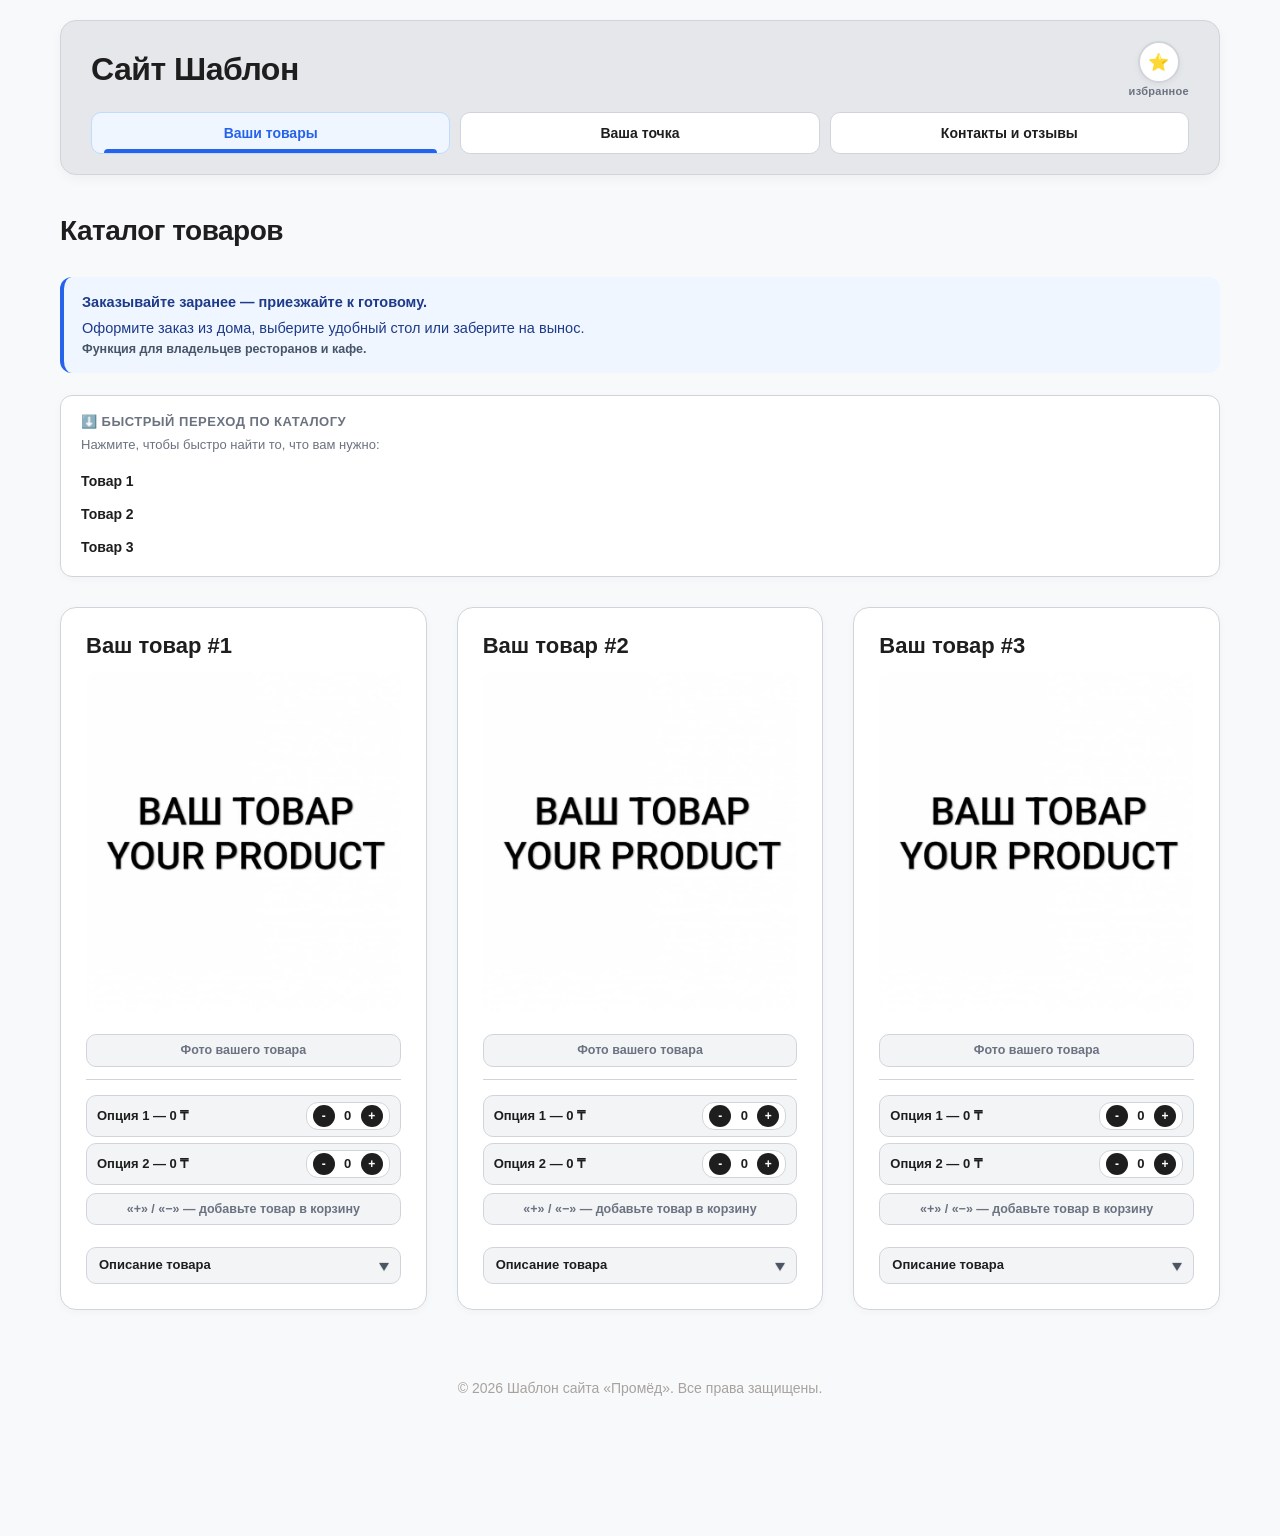
==== commit d670c1aa: "update" ====
--- a/index.html
+++ b/index.html
@@ -50,14 +50,20 @@
             line-height: 1.3;
         }
         .description-toggle-arrow {
-            font-size: 13px;
+            font-size: 16px;
             line-height: 1;
-            color: var(--text-muted);
+            color: #4b5563;
             flex-shrink: 0;
+            display: inline-block;
+            transform: scaleX(1.22);
+            text-shadow: 0 1px 1px rgba(0, 0, 0, 0.14);
             transition: transform 0.3s cubic-bezier(0.4, 0, 0.2, 1), color 0.2s ease;
         }
+        .description-toggle-header:hover .description-toggle-arrow {
+            color: var(--text-dark);
+        }
         .description-box.open .description-toggle-arrow {
-            transform: rotate(180deg);
+            transform: scaleX(1.22) rotate(180deg);
             color: var(--text-dark);
         }
         .description-collapse {
@@ -84,6 +90,13 @@
             }
             .description-toggle-title {
                 font-size: 12.5px;
+            }
+            .description-toggle-arrow {
+                font-size: 15px;
+                transform: scaleX(1.25);
+            }
+            .description-box.open .description-toggle-arrow {
+                transform: scaleX(1.25) rotate(180deg);
             }
             .description-inner {
                 padding: 8px 10px 10px 10px;
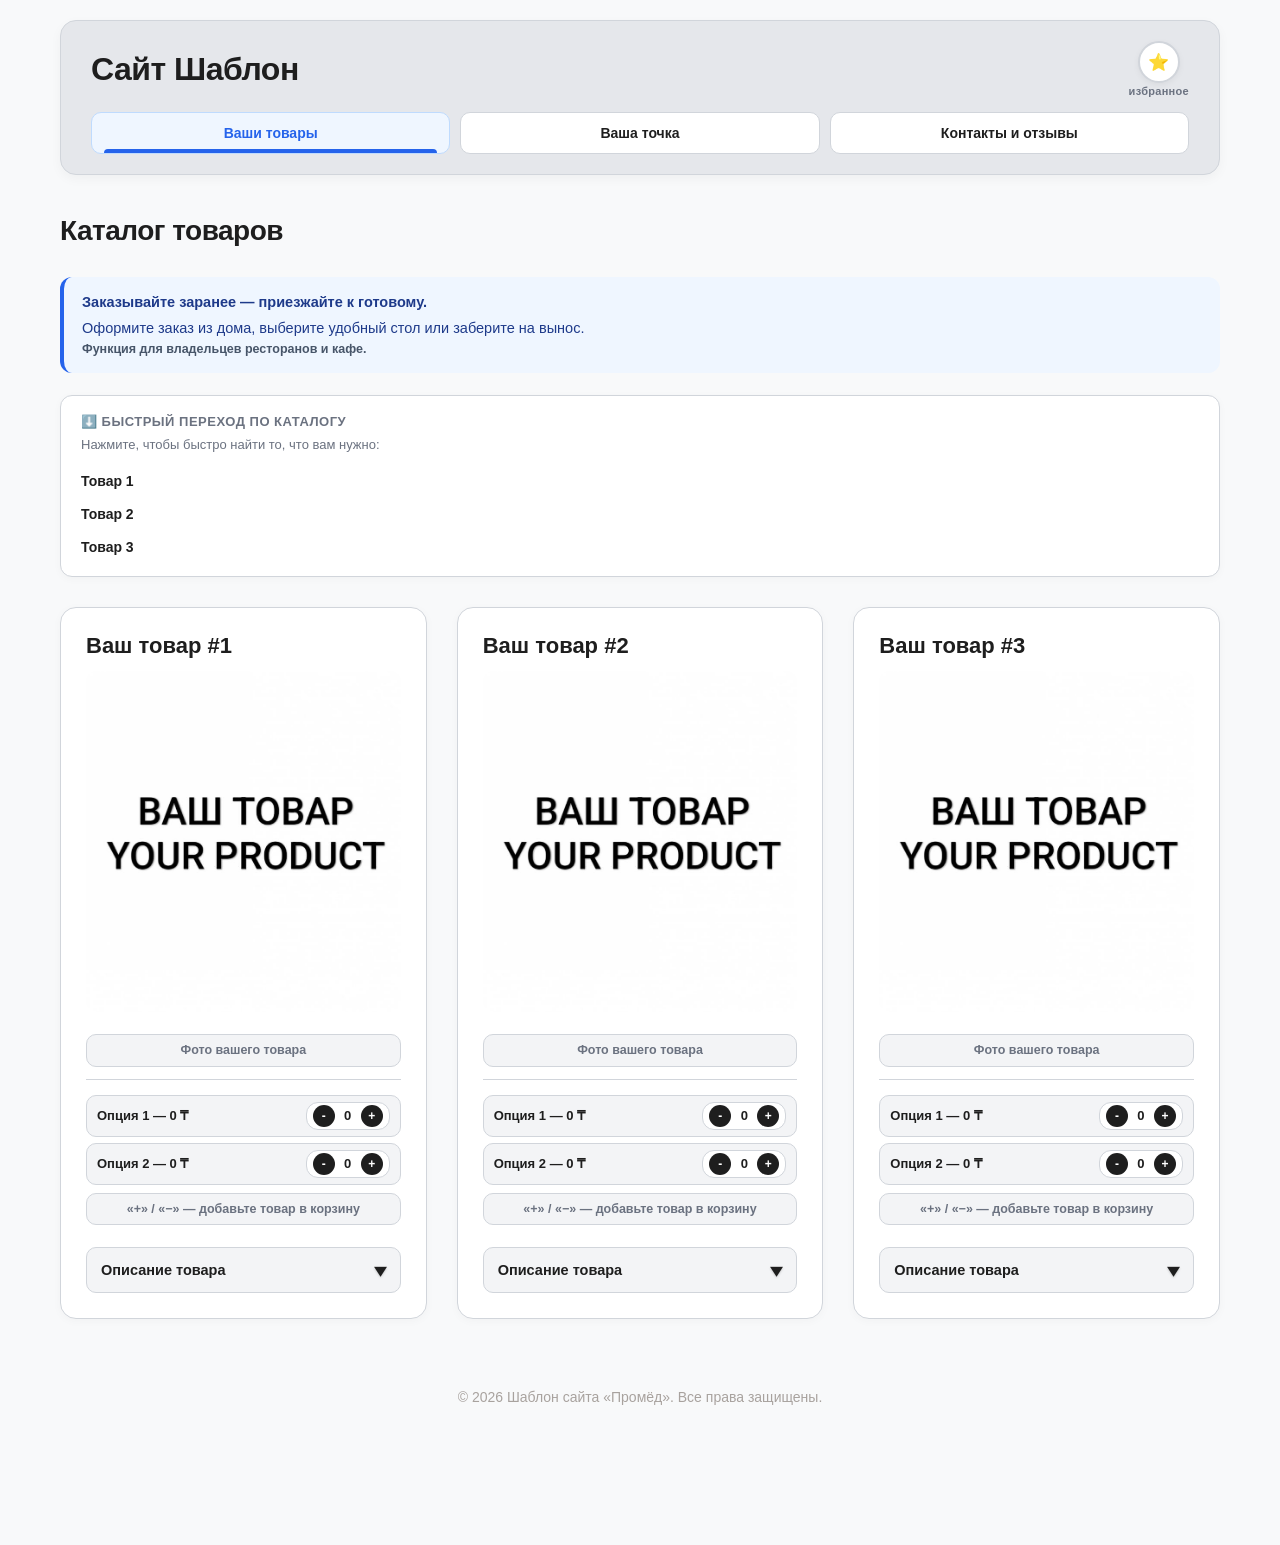
==== commit 9d0bcd9e: "update" ====
--- a/index.html
+++ b/index.html
@@ -33,37 +33,37 @@
             width: 100%;
             background: none;
             border: none;
-            padding: 9px 12px;
+            padding: 12px 14px;
             display: flex;
             align-items: center;
             justify-content: space-between;
-            gap: 10px;
+            gap: 12px;
             cursor: pointer;
             text-align: left;
             font-family: inherit;
             color: var(--text-dark);
         }
         .description-toggle-title {
-            font-size: 13px;
+            font-size: 14.5px;
             font-weight: 700;
             color: var(--text-dark);
             line-height: 1.3;
         }
         .description-toggle-arrow {
-            font-size: 16px;
+            font-size: 20px;
             line-height: 1;
-            color: #4b5563;
+            color: var(--text-dark);
             flex-shrink: 0;
             display: inline-block;
-            transform: scaleX(1.22);
-            text-shadow: 0 1px 1px rgba(0, 0, 0, 0.14);
+            transform: scaleX(1.32);
+            text-shadow: 0 1px 2px rgba(0, 0, 0, 0.2);
             transition: transform 0.3s cubic-bezier(0.4, 0, 0.2, 1), color 0.2s ease;
         }
         .description-toggle-header:hover .description-toggle-arrow {
-            color: var(--text-dark);
+            color: #000000;
         }
         .description-box.open .description-toggle-arrow {
-            transform: scaleX(1.22) rotate(180deg);
+            transform: scaleX(1.32) rotate(180deg);
             color: var(--text-dark);
         }
         .description-collapse {
@@ -77,30 +77,29 @@
             opacity: 1;
         }
         .description-inner {
-            padding: 0 12px 11px 12px;
-            border-top: 1px solid #e5e7eb;
-            padding-top: 9px;
-            font-size: 13.5px;
+            padding: 10px 14px 13px 14px;
+            border-top: 1px solid var(--border-light);
+            font-size: 14px;
             line-height: 1.55;
-            color: var(--text-muted);
+            color: #374151;
         }
         @media (max-width: 768px) {
             .description-toggle-header {
-                padding: 8px 10px;
+                padding: 11px 12px;
             }
             .description-toggle-title {
-                font-size: 12.5px;
+                font-size: 14px;
             }
             .description-toggle-arrow {
-                font-size: 15px;
-                transform: scaleX(1.25);
+                font-size: 19px;
+                transform: scaleX(1.35);
             }
             .description-box.open .description-toggle-arrow {
-                transform: scaleX(1.25) rotate(180deg);
+                transform: scaleX(1.35) rotate(180deg);
             }
             .description-inner {
-                padding: 8px 10px 10px 10px;
-                font-size: 13px;
+                padding: 10px 12px 12px 12px;
+                font-size: 13.5px;
             }
         }
     </style>
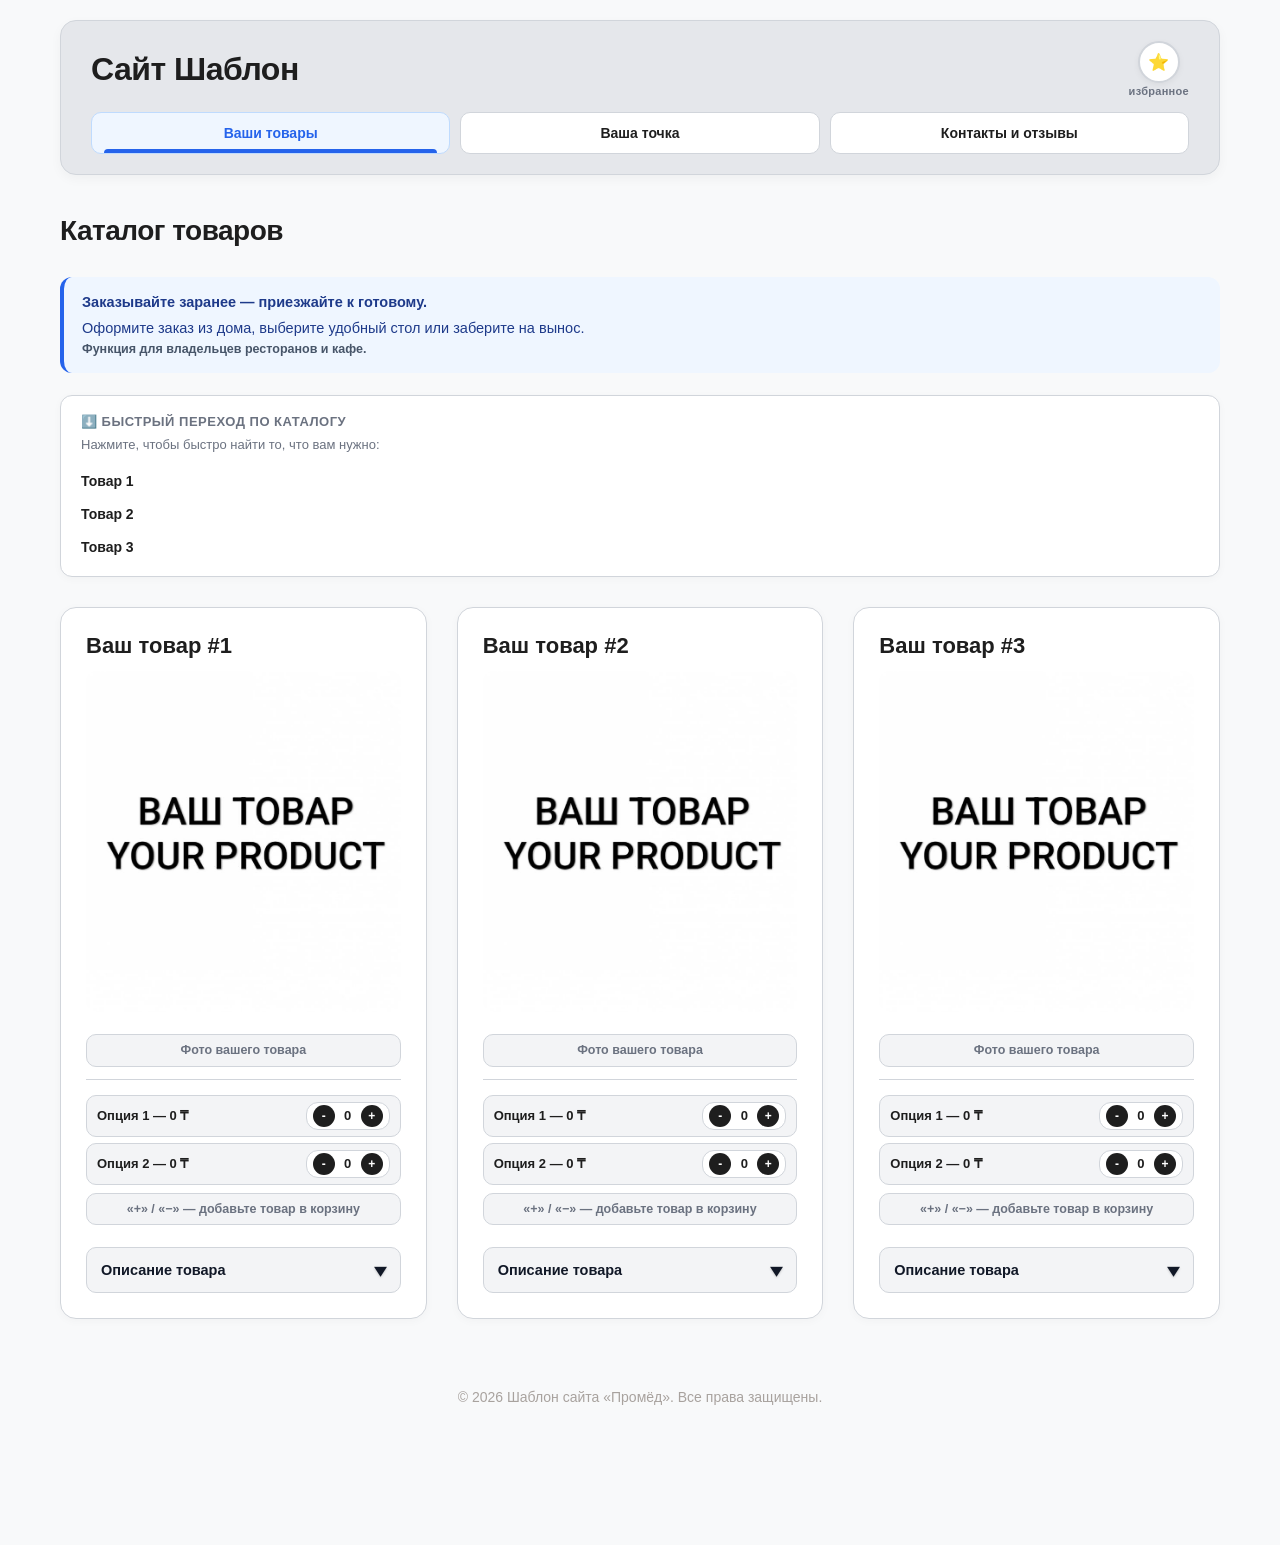
==== commit 4e82ea6e: "update" ====
--- a/index.html
+++ b/index.html
@@ -6,6 +6,15 @@
     <title>Сайт Шаблон — Главная</title>
     <link rel="stylesheet" href="style.css">
     <style>
+        .honey-grid {
+            align-items: start;
+        }
+        .honey-grid .info-card {
+            height: auto;
+        }
+        .honey-grid .info-card .meta {
+            margin-top: 0;
+        }
         .info-card img { width: 100%; aspect-ratio: 600 / 650; object-fit: cover; }
         .weight-option .desc-hint { font-size: 11px; color: #9ca3af; font-weight: 400; margin-left: 8px; }
         .preorder-info-block { font-size: 14.5px; color: #1e3a8a; background: #eff6ff; padding: 14px 18px; border-radius: 12px; margin-bottom: 22px; border-left: 4px solid #2563eb; line-height: 1.55; }
@@ -46,13 +55,13 @@
         .description-toggle-title {
             font-size: 14.5px;
             font-weight: 700;
-            color: var(--text-dark);
+            color: #111827;
             line-height: 1.3;
         }
         .description-toggle-arrow {
             font-size: 20px;
             line-height: 1;
-            color: var(--text-dark);
+            color: #111827;
             flex-shrink: 0;
             display: inline-block;
             transform: scaleX(1.32);
@@ -64,7 +73,7 @@
         }
         .description-box.open .description-toggle-arrow {
             transform: scaleX(1.32) rotate(180deg);
-            color: var(--text-dark);
+            color: #111827;
         }
         .description-collapse {
             max-height: 0;
@@ -77,11 +86,12 @@
             opacity: 1;
         }
         .description-inner {
-            padding: 10px 14px 13px 14px;
+            padding: 11px 14px 13px 14px;
             border-top: 1px solid var(--border-light);
             font-size: 14px;
+            font-weight: 500;
             line-height: 1.55;
-            color: #374151;
+            color: #111827;
         }
         @media (max-width: 768px) {
             .description-toggle-header {
